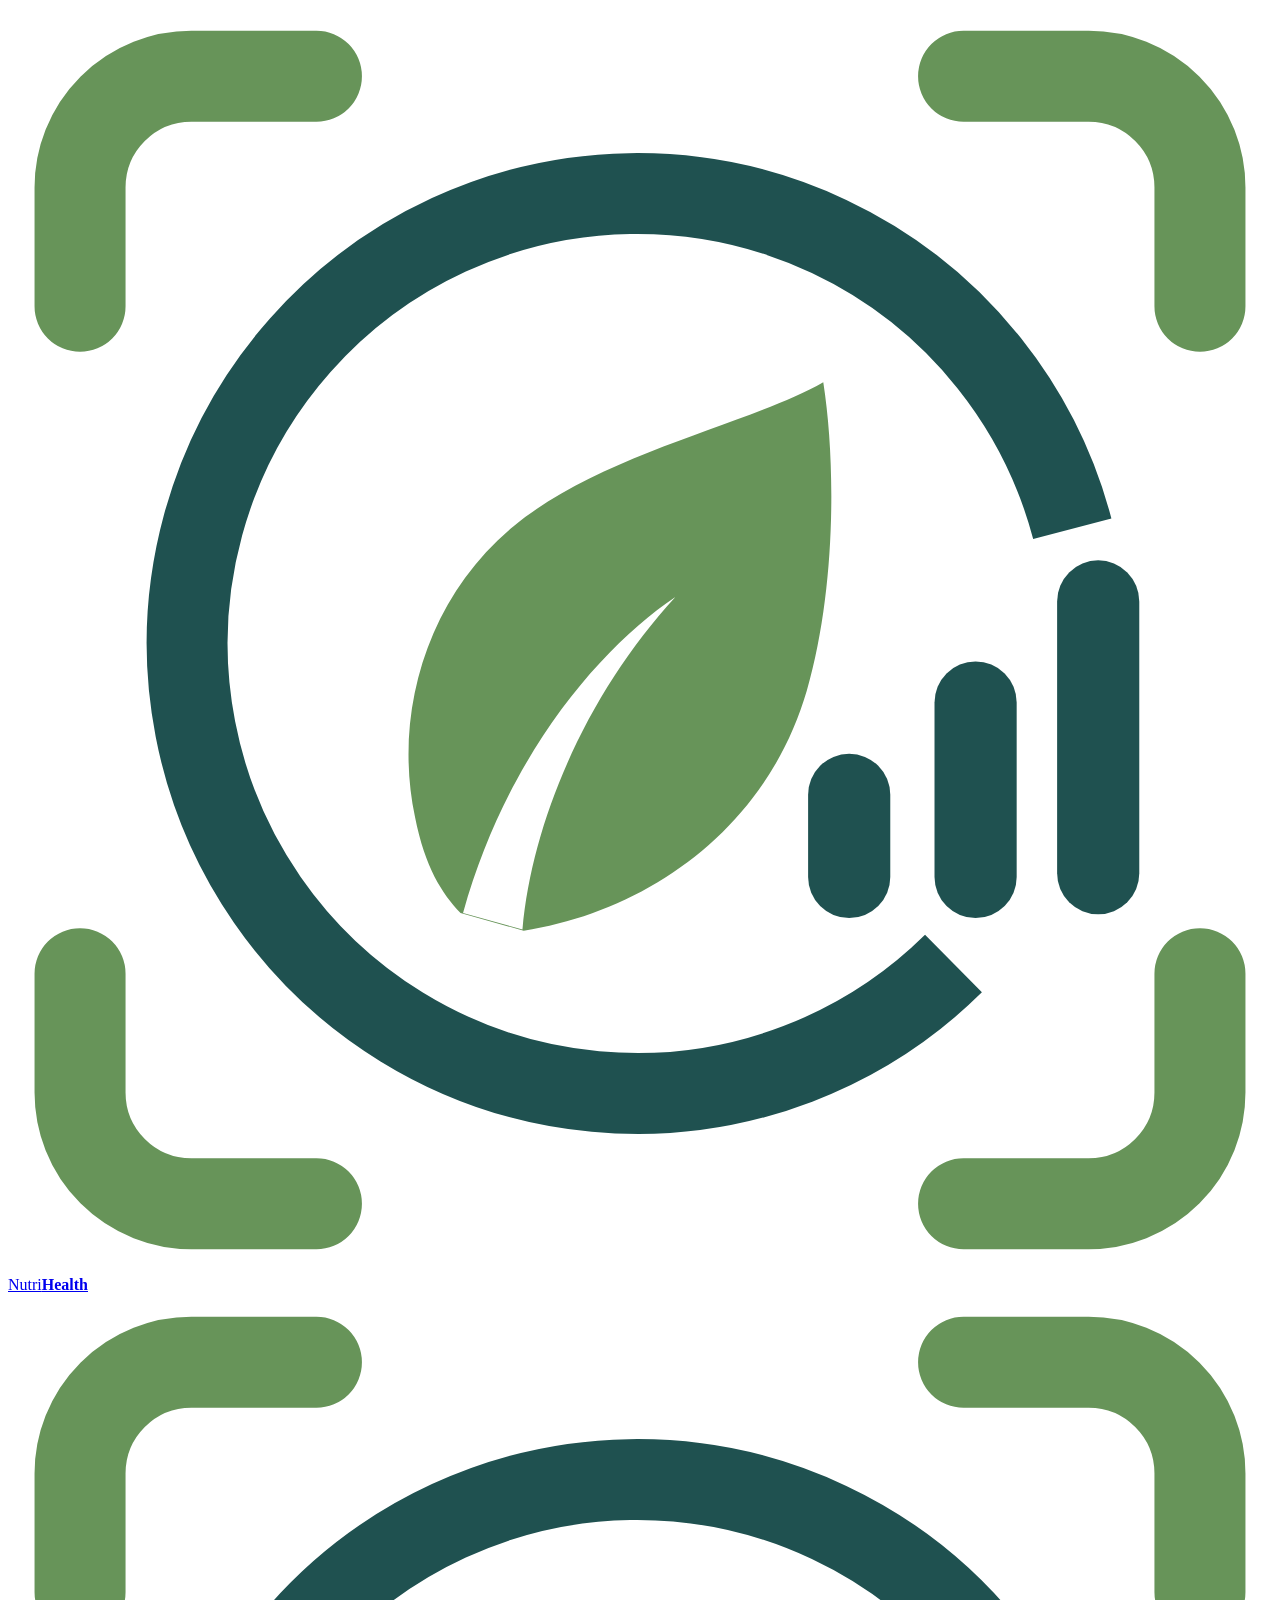
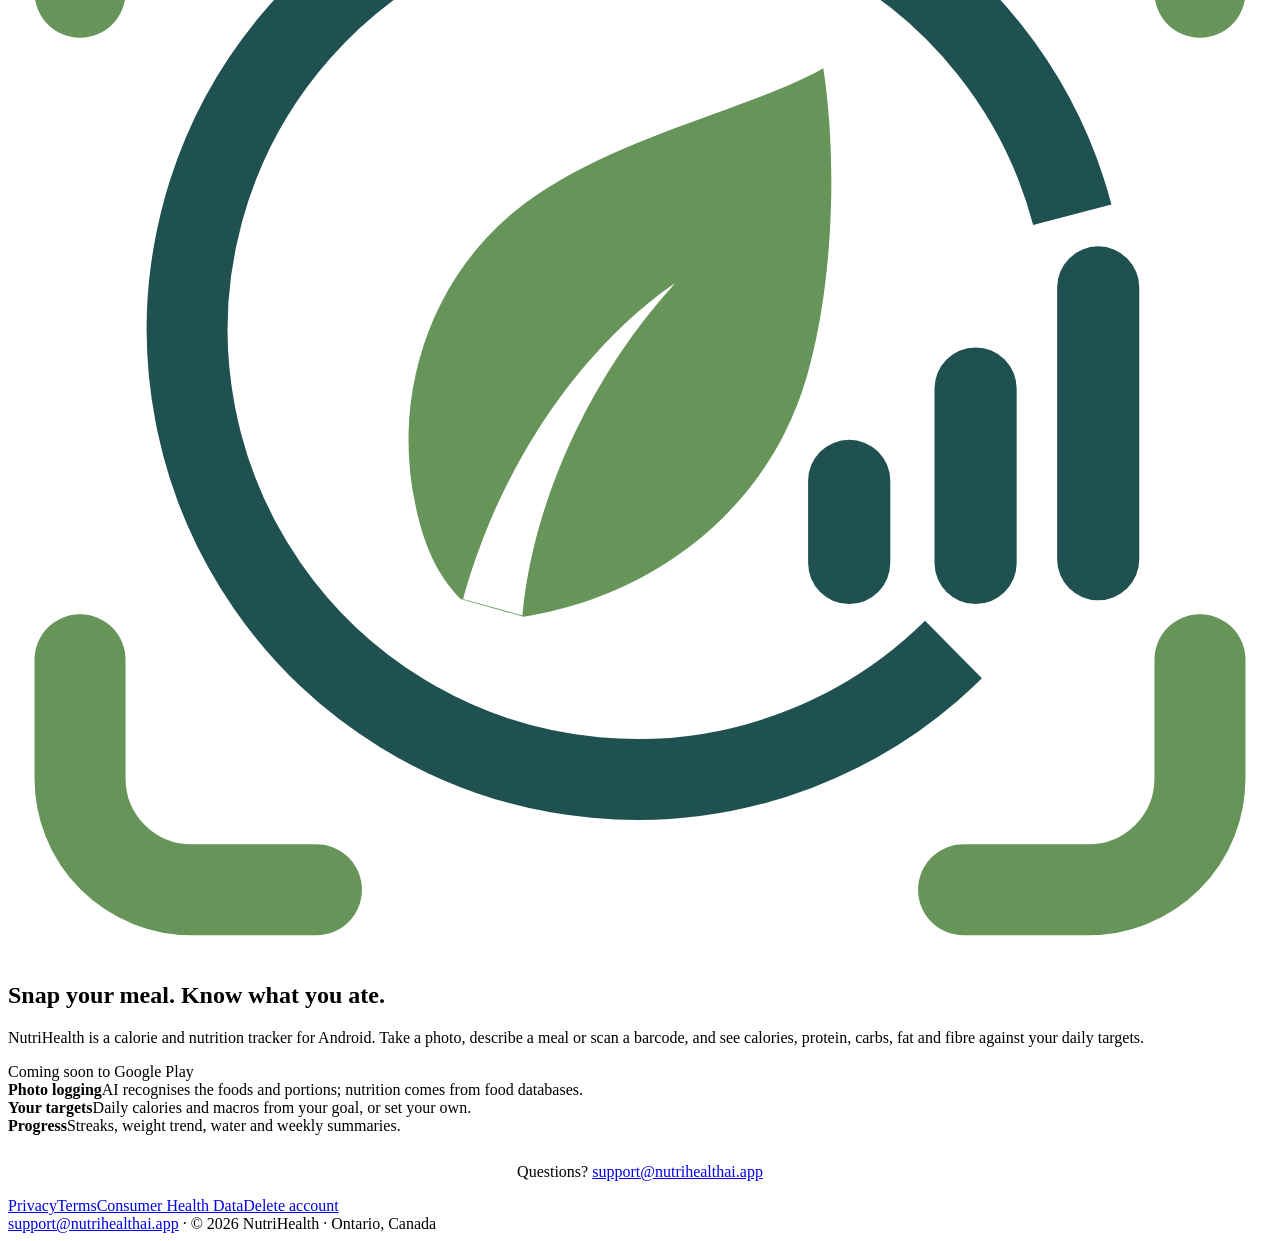
==== public/index.html @ 2a3f08cf "feat: NutriHealth website with privacy, terms, health data and account deletion pages Co-Authored-By" ====
<!doctype html>
<html lang="en">
<head>
<meta charset="utf-8">
<meta name="viewport" content="width=device-width, initial-scale=1">
<title>NutriHealth</title>
<meta name="description" content="NutriHealth: snap your meal, know what you ate. A calorie and nutrition tracker for Android.">
<link rel="icon" href="/favicon.svg" type="image/svg+xml">
<link rel="preconnect" href="https://fonts.googleapis.com">
<link rel="stylesheet" href="https://fonts.googleapis.com/css2?family=Inter:wght@400;600;700;800&display=swap">
<link rel="stylesheet" href="/styles.css">
</head>
<body>
<header class="site"><div class="wrap">
<a class="brand" href="/"><svg viewBox="0 0 1000 1000" aria-hidden="true"><g fill="none" stroke="#679459" stroke-width="72" stroke-linecap="round"><path d="M57,236 V142 A88,88 0 0 1 145,54 H244"/><path d="M943,236 V142 A88,88 0 0 0 855,54 H756"/><path d="M57,764 V858 A88,88 0 0 0 145,946 H244"/><path d="M943,764 V858 A88,88 0 0 1 855,946 H756"/></g><path d="M748,756 A356,356 0 1 1 842,412" fill="none" stroke="#1F5150" stroke-width="64"/><g fill="#1F5150"><rect x="633" y="590" width="65" height="130" rx="32.5"/><rect x="733" y="517" width="65" height="203" rx="32.5"/><rect x="830" y="437" width="65" height="280" rx="32.5"/></g><path fill="#679459" fill-rule="evenodd" d="M645,296 C585,330 470,352 400,410 C330,468 305,560 322,640 C330,680 343,700 358,716 L408,730 C505,715 600,650 632,540 C655,460 655,360 645,296 Z M528,466 C470,505 395,590 360,716 L407,729 C415,640 460,540 528,466 Z"/></svg><span>Nutri<b>Health</b></span></a>
</div></header>
<main><div class="wrap">

<section class="hero">
<svg viewBox="0 0 1000 1000" aria-hidden="true"><g fill="none" stroke="#679459" stroke-width="72" stroke-linecap="round"><path d="M57,236 V142 A88,88 0 0 1 145,54 H244"/><path d="M943,236 V142 A88,88 0 0 0 855,54 H756"/><path d="M57,764 V858 A88,88 0 0 0 145,946 H244"/><path d="M943,764 V858 A88,88 0 0 1 855,946 H756"/></g><path d="M748,756 A356,356 0 1 1 842,412" fill="none" stroke="#1F5150" stroke-width="64"/><g fill="#1F5150"><rect x="633" y="590" width="65" height="130" rx="32.5"/><rect x="733" y="517" width="65" height="203" rx="32.5"/><rect x="830" y="437" width="65" height="280" rx="32.5"/></g><path fill="#679459" fill-rule="evenodd" d="M645,296 C585,330 470,352 400,410 C330,468 305,560 322,640 C330,680 343,700 358,716 L408,730 C505,715 600,650 632,540 C655,460 655,360 645,296 Z M528,466 C470,505 395,590 360,716 L407,729 C415,640 460,540 528,466 Z"/></svg>
<h1>Snap your meal. Know what you ate.</h1>
<p class="lead">NutriHealth is a calorie and nutrition tracker for Android. Take a photo, describe a meal or scan a barcode, and see calories, protein, carbs, fat and fibre against your daily targets.</p>
<span class="badge soon">Coming soon to Google Play</span>
</section>
<div class="features">
<div><b>Photo logging</b><span>AI recognises the foods and portions; nutrition comes from food databases.</span></div>
<div><b>Your targets</b><span>Daily calories and macros from your goal, or set your own.</span></div>
<div><b>Progress</b><span>Streaks, weight trend, water and weekly summaries.</span></div>
</div>
<p class="meta" style="text-align:center;margin-top:28px;">Questions? <a href="mailto:support@nutrihealthai.app">support@nutrihealthai.app</a></p>

</div></main>
<footer class="site"><div class="wrap">
<nav class="legal" aria-label="Legal"><a href="/privacy/">Privacy</a><a href="/terms/">Terms</a><a href="/health-data/">Consumer Health Data</a><a href="/delete-account/">Delete account</a></nav>
<span><a href="mailto:support@nutrihealthai.app">support@nutrihealthai.app</a> &middot; &copy; 2026 NutriHealth &middot; Ontario, Canada</span>
</div></footer>
</body>
</html>
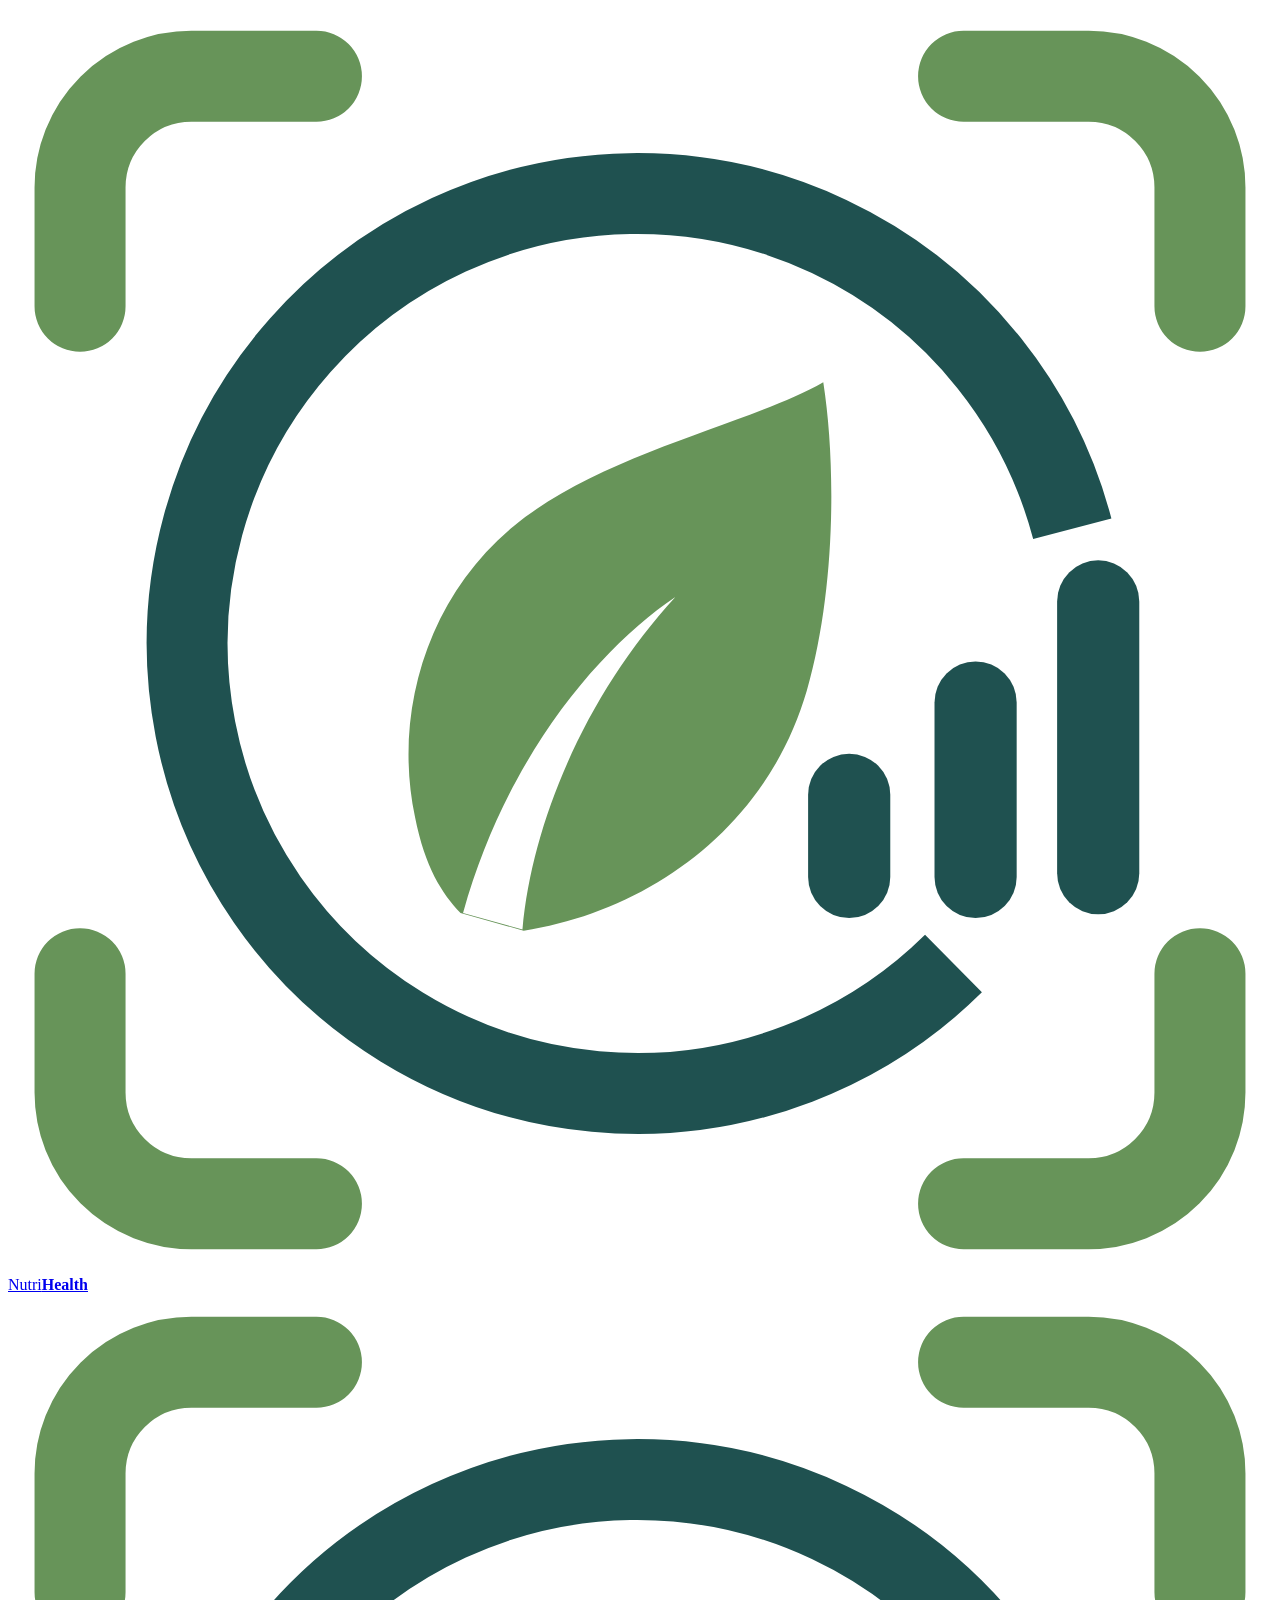
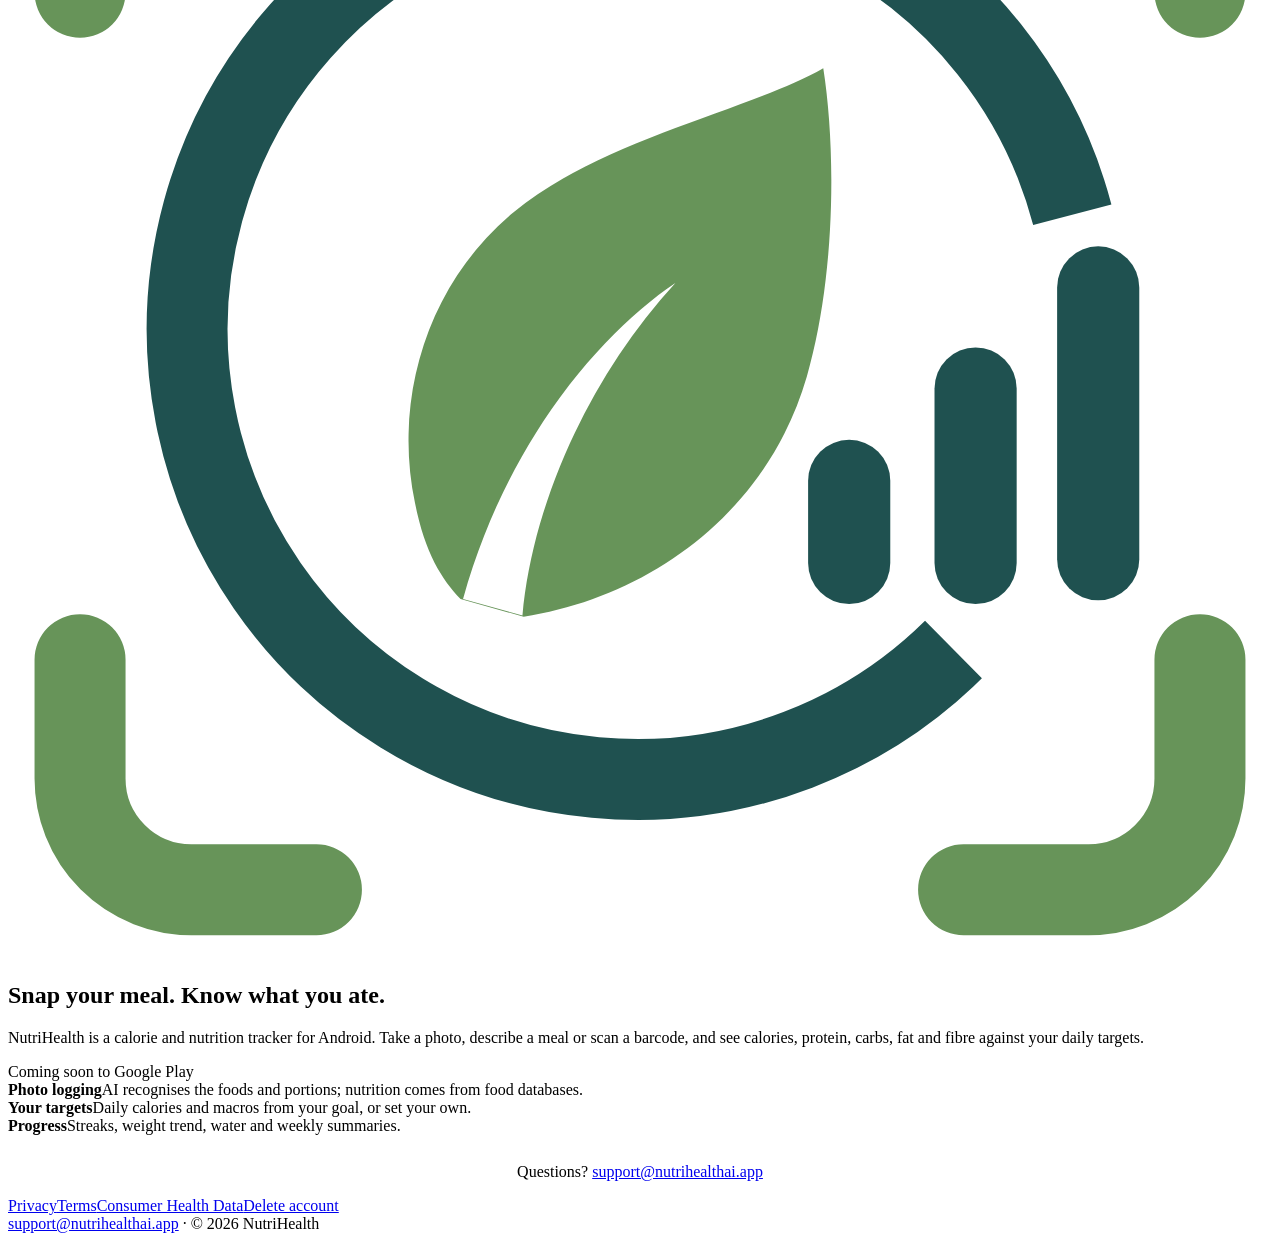
==== commit bc5676a1: "chore: drop the location from the footer Co-Authored-By: Claude Opus 5.5 <noreply@anthropic.com>" ====
--- a/public/index.html
+++ b/public/index.html
@@ -5,6 +5,7 @@
 <meta name="viewport" content="width=device-width, initial-scale=1">
 <title>NutriHealth</title>
 <meta name="description" content="NutriHealth: snap your meal, know what you ate. A calorie and nutrition tracker for Android.">
+<meta name="robots" content="noindex">
 <link rel="icon" href="/favicon.svg" type="image/svg+xml">
 <link rel="preconnect" href="https://fonts.googleapis.com">
 <link rel="stylesheet" href="https://fonts.googleapis.com/css2?family=Inter:wght@400;600;700;800&display=swap">
@@ -32,7 +33,7 @@
 </div></main>
 <footer class="site"><div class="wrap">
 <nav class="legal" aria-label="Legal"><a href="/privacy/">Privacy</a><a href="/terms/">Terms</a><a href="/health-data/">Consumer Health Data</a><a href="/delete-account/">Delete account</a></nav>
-<span><a href="mailto:support@nutrihealthai.app">support@nutrihealthai.app</a> &middot; &copy; 2026 NutriHealth &middot; Ontario, Canada</span>
+<span><a href="mailto:support@nutrihealthai.app">support@nutrihealthai.app</a> &middot; &copy; 2026 NutriHealth</span>
 </div></footer>
 </body>
 </html>
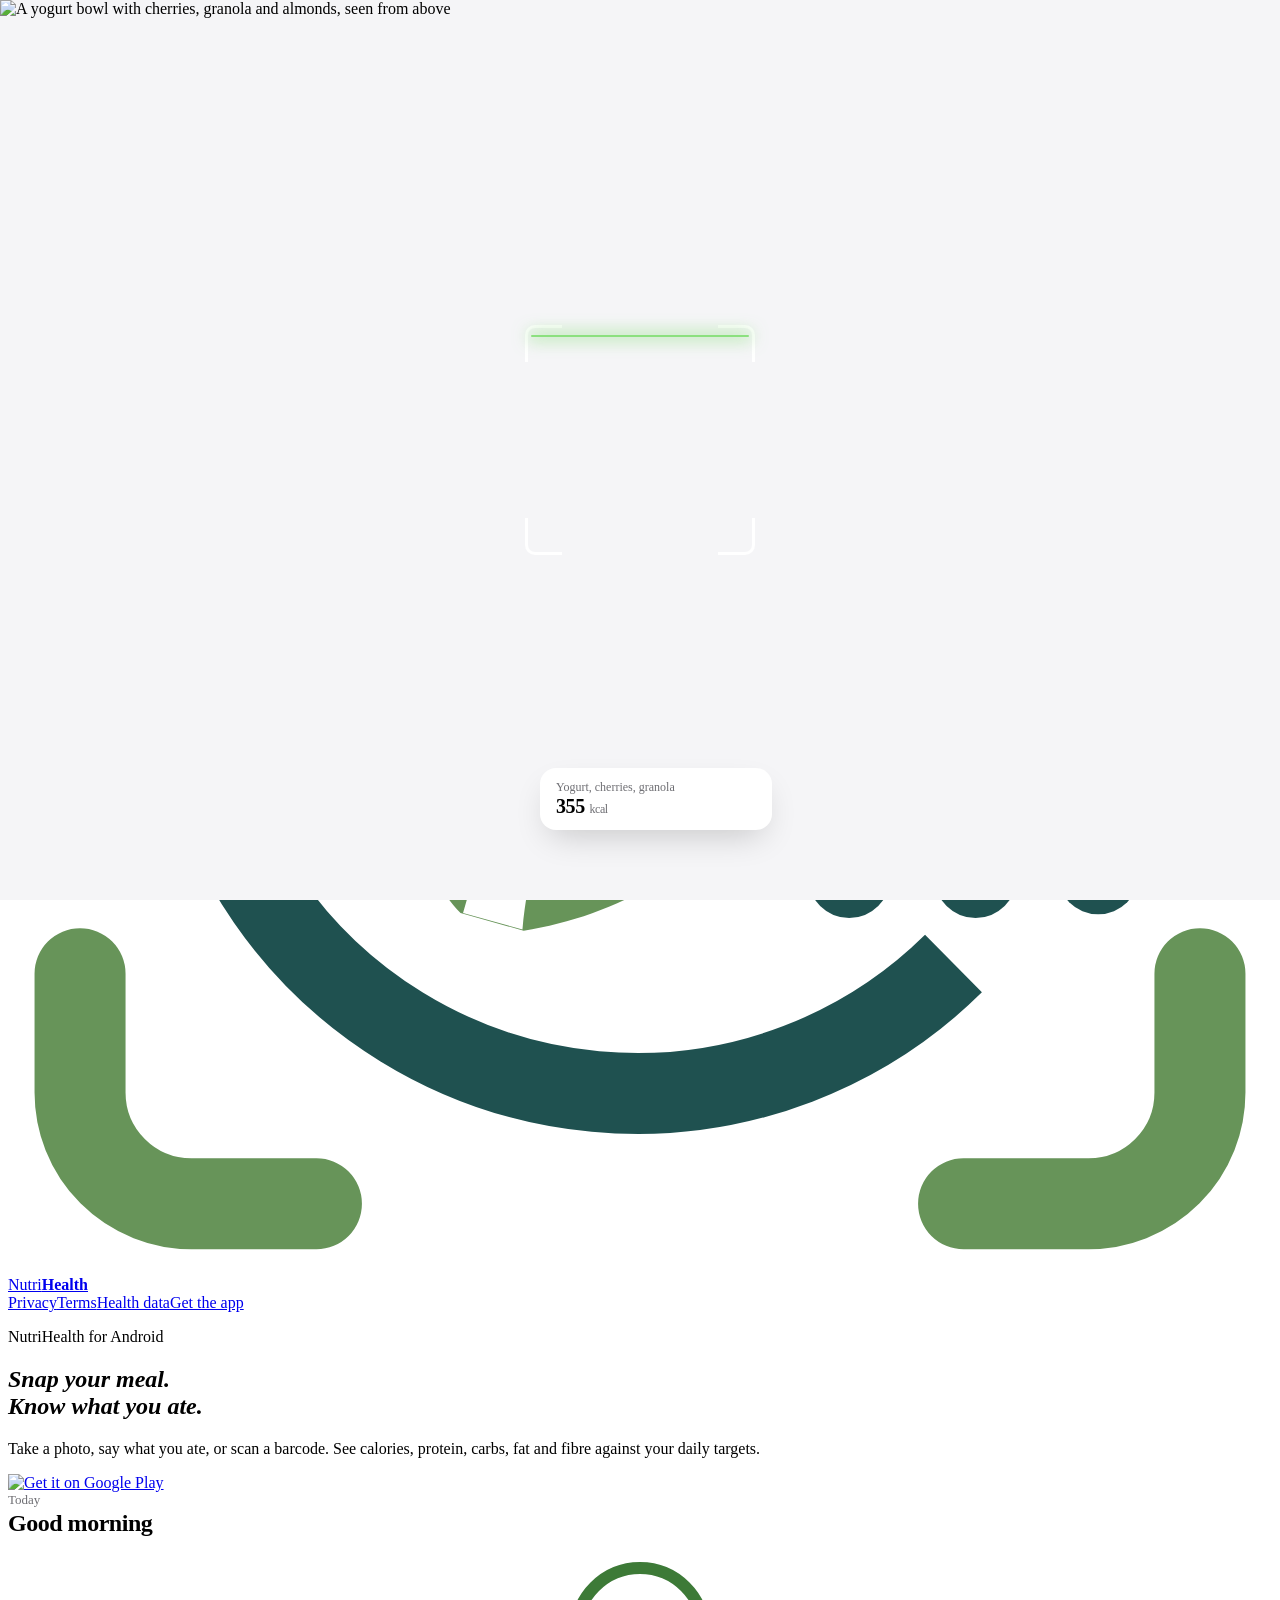
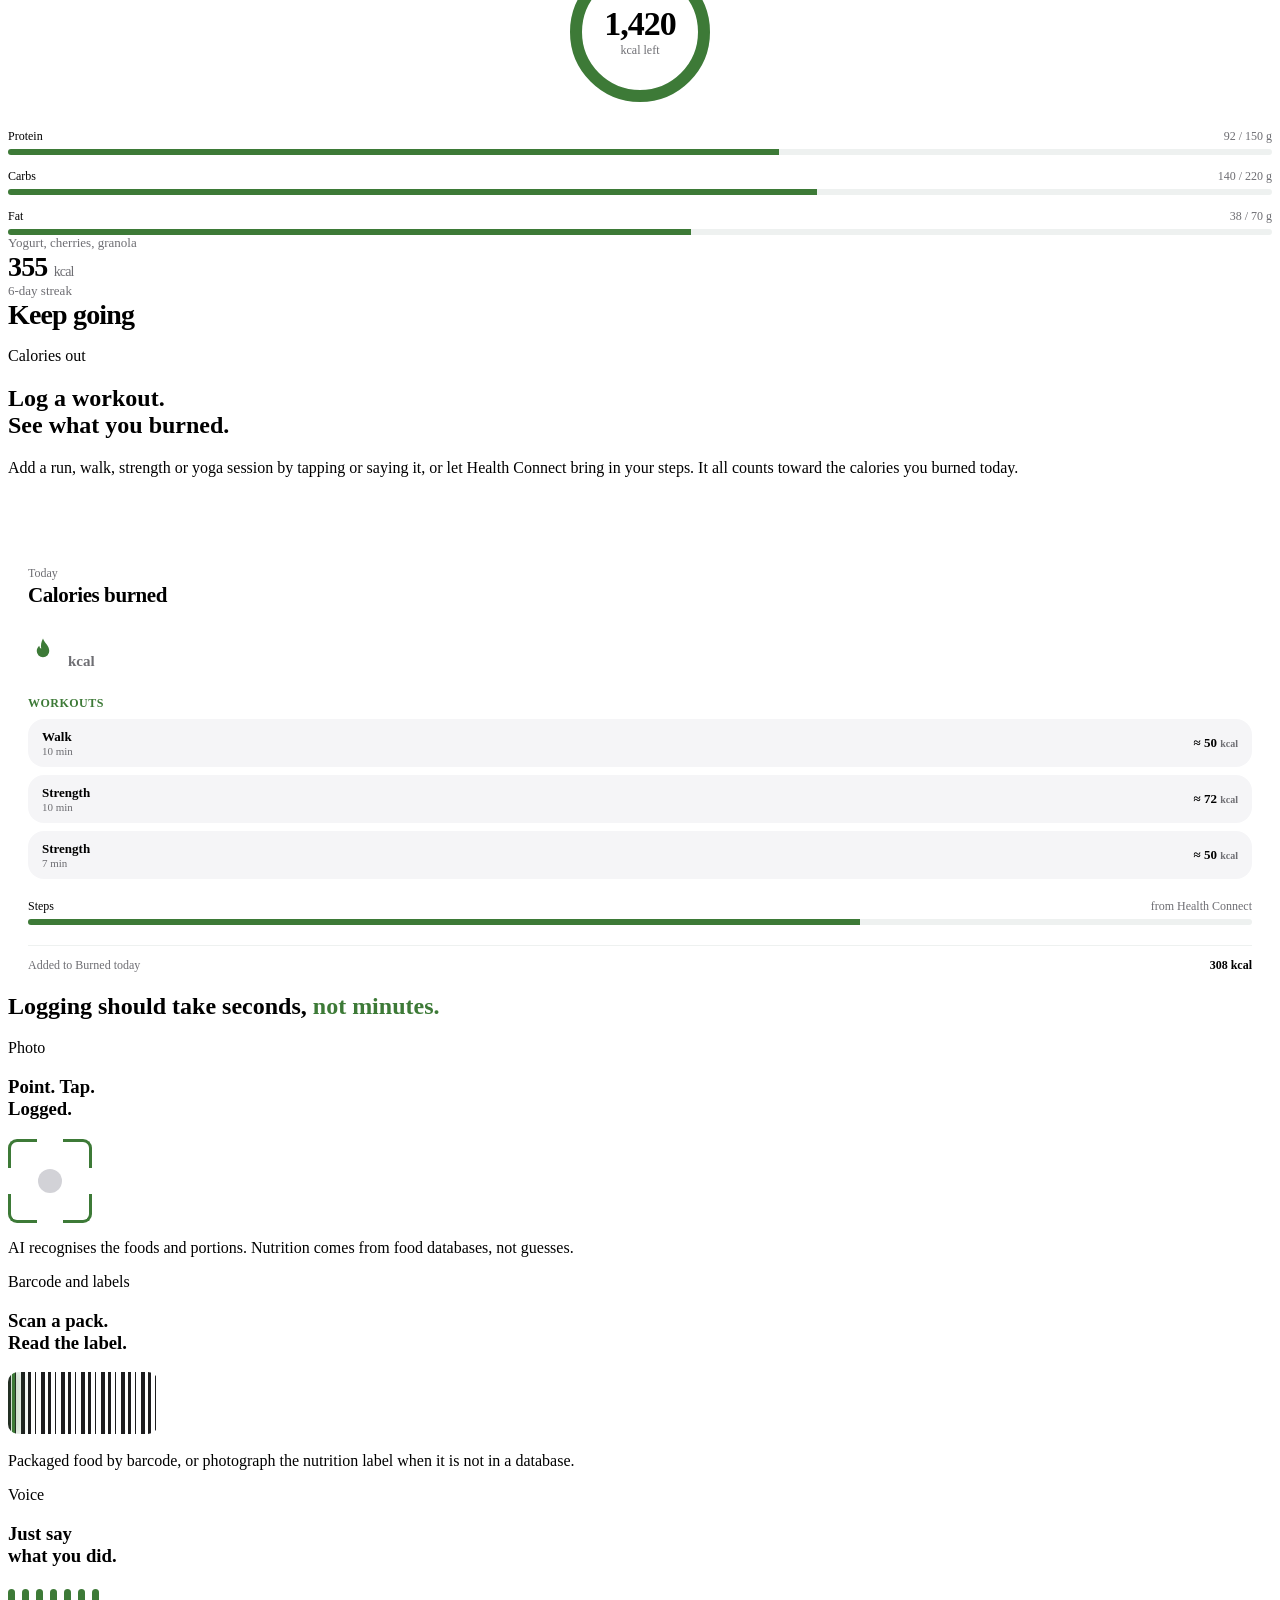
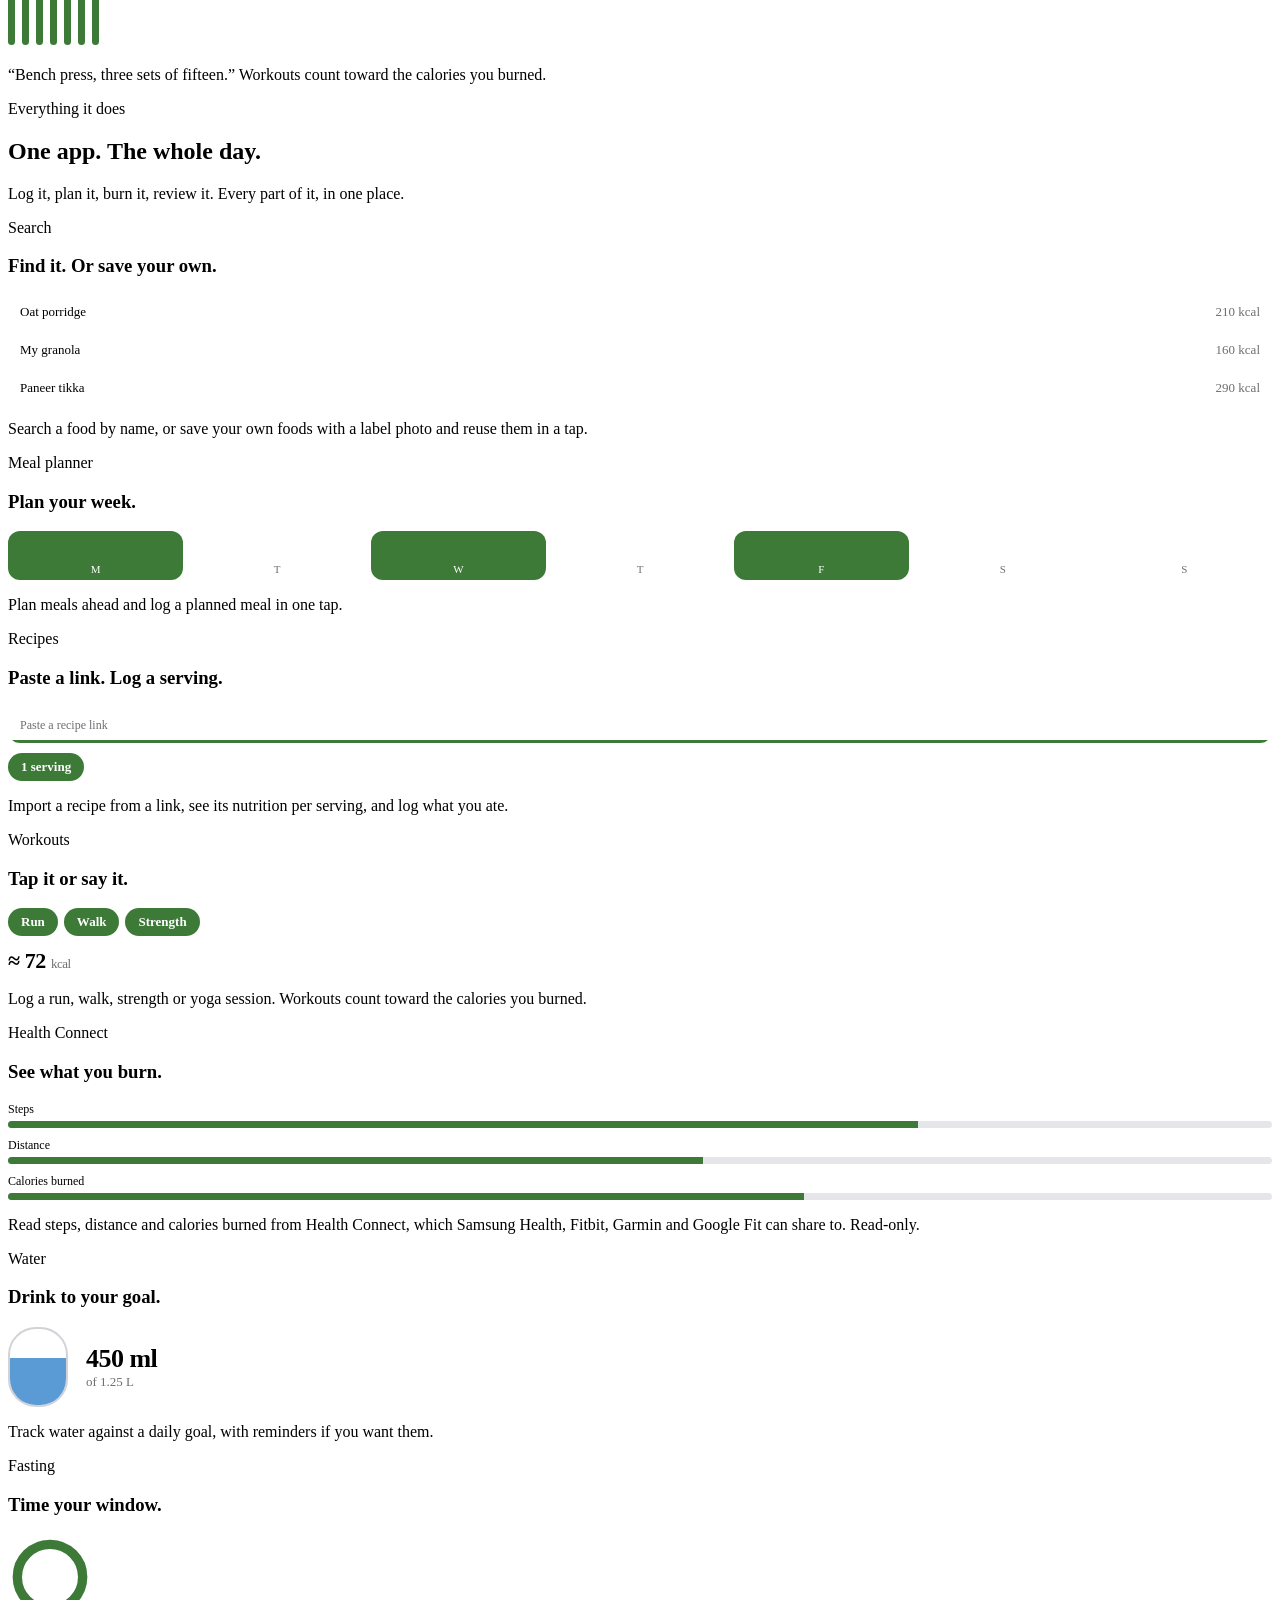
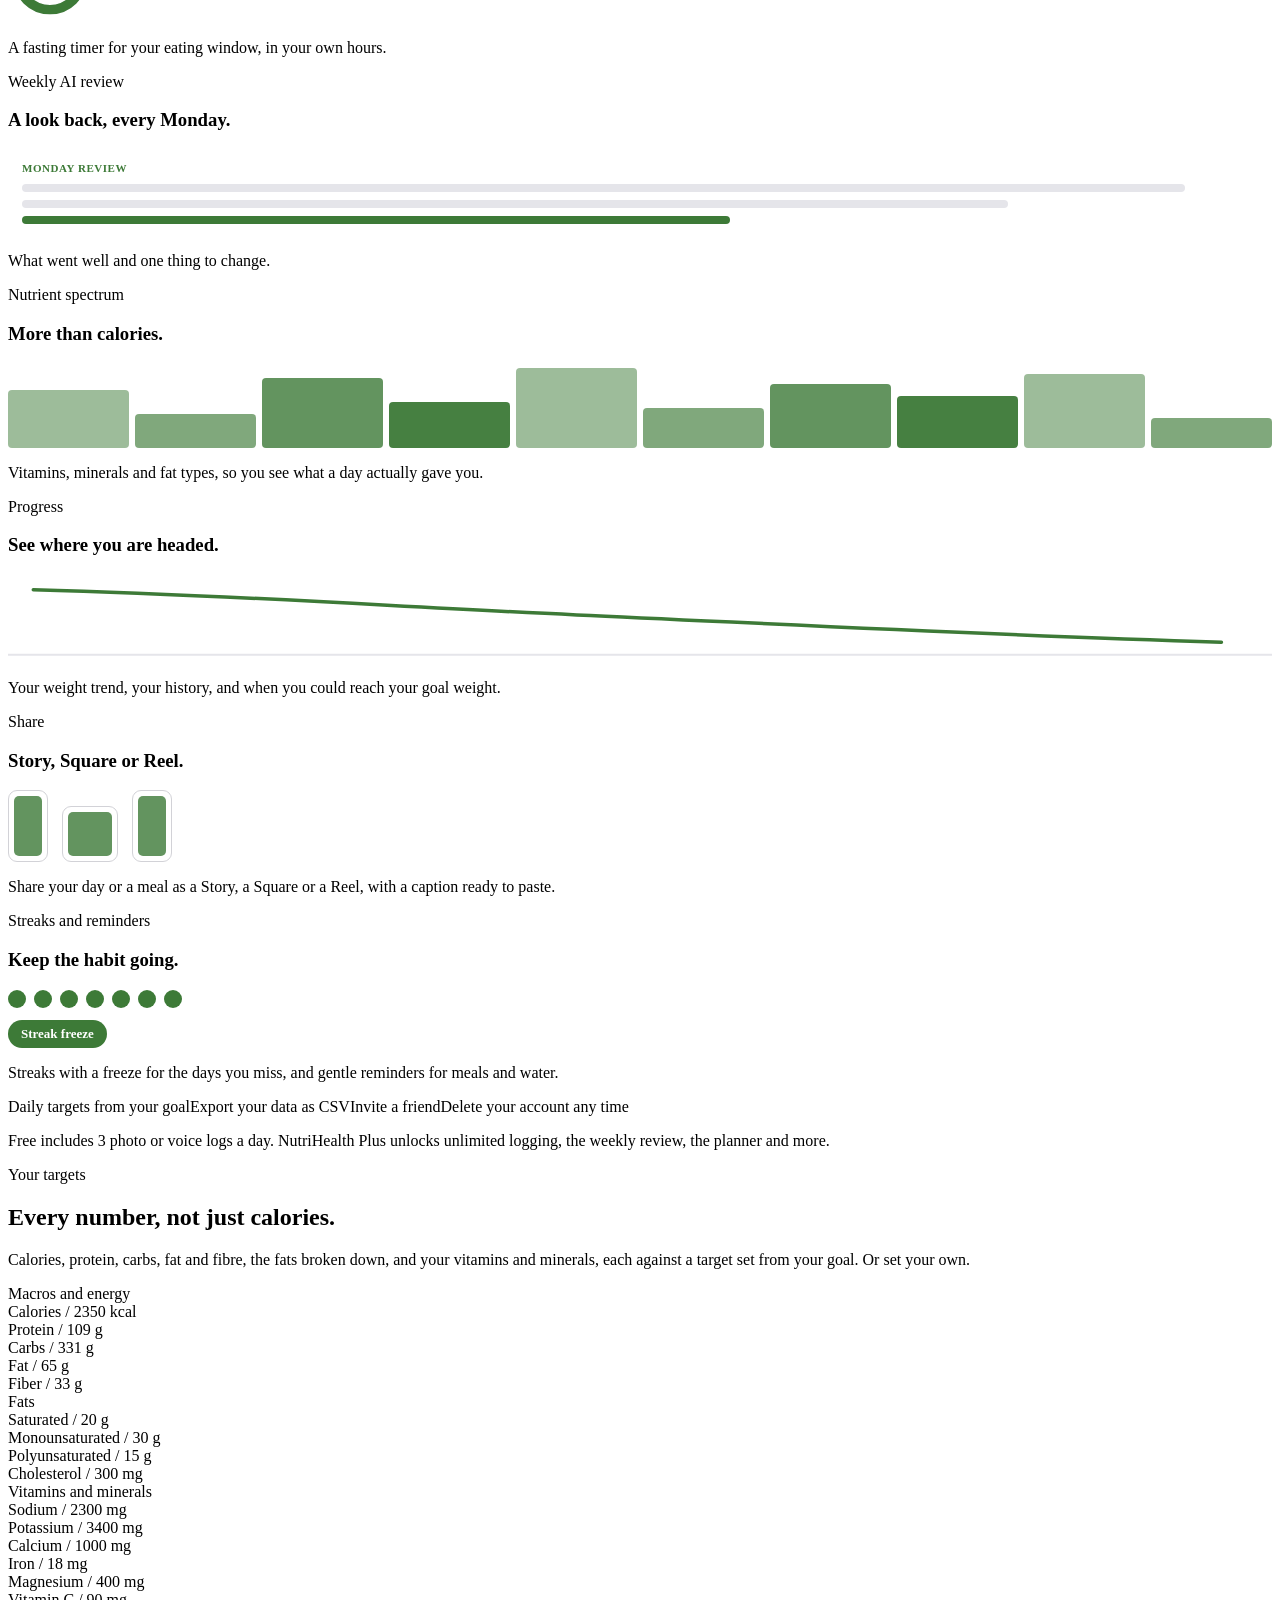
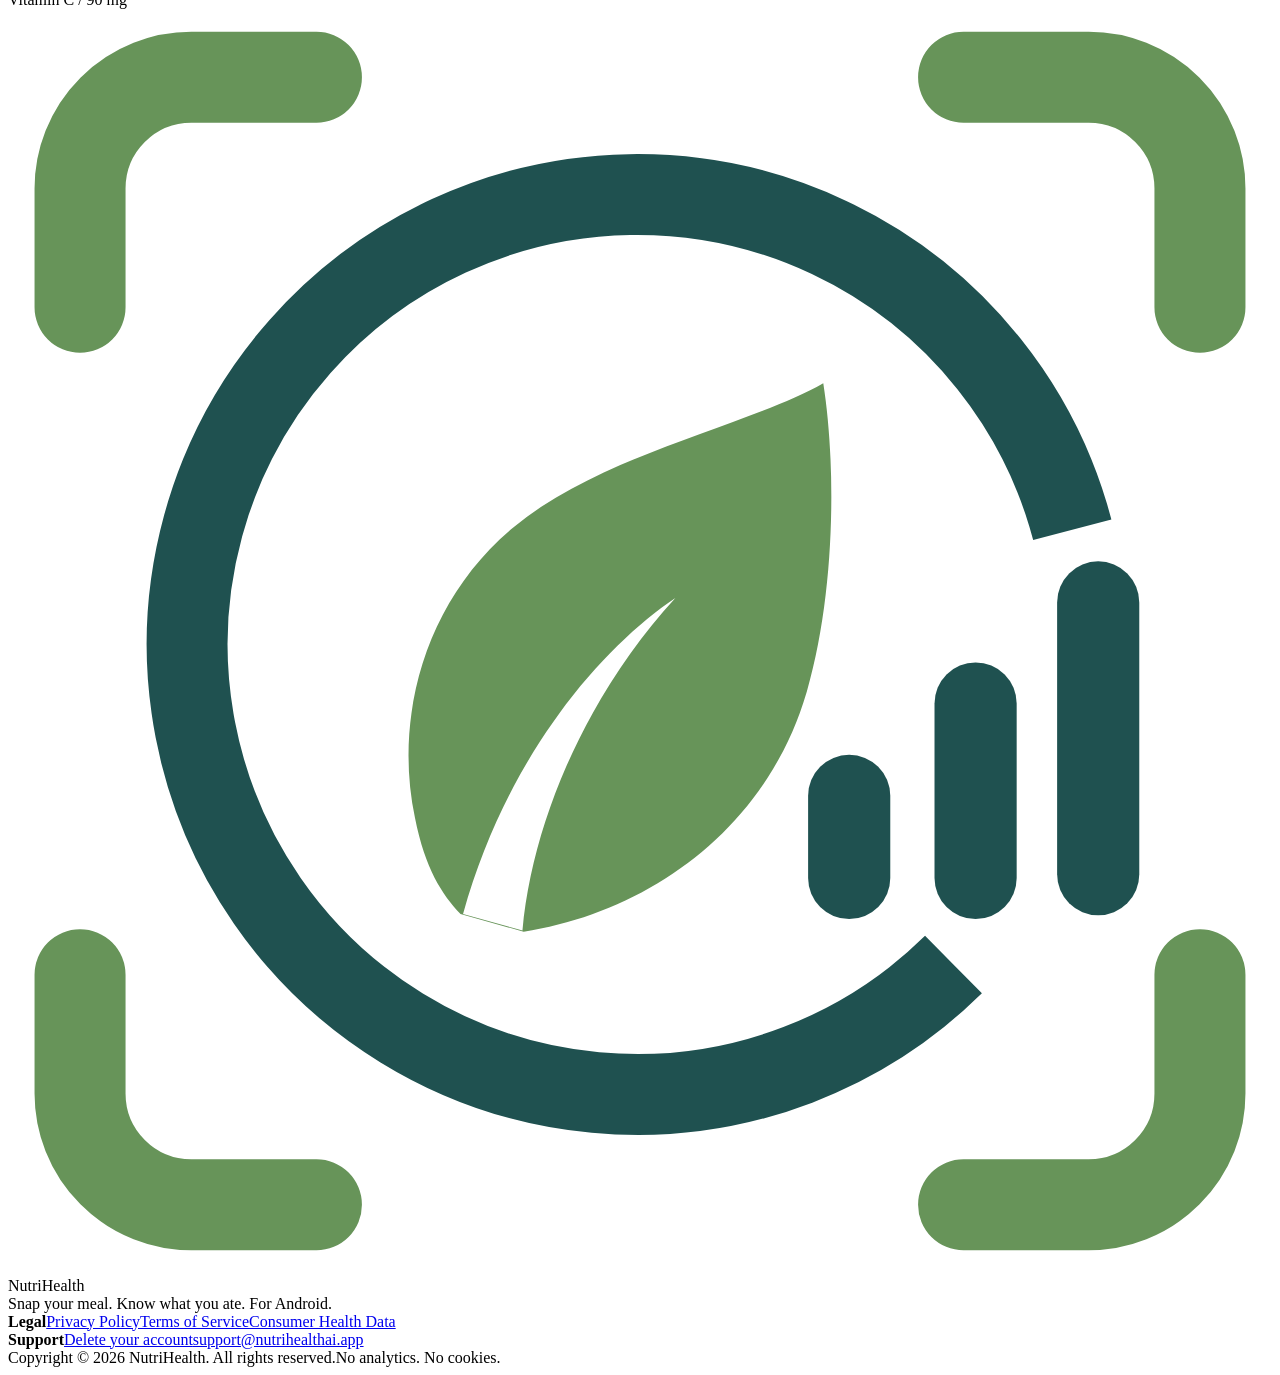
==== commit 4d775843: "feat(home): redesigned home page, header, footer and policy contents list Home page built from the a" ====
--- a/public/index.html
+++ b/public/index.html
@@ -8,32 +8,120 @@
 <meta name="robots" content="noindex">
 <link rel="icon" href="/favicon.svg" type="image/svg+xml">
 <link rel="preconnect" href="https://fonts.googleapis.com">
-<link rel="stylesheet" href="https://fonts.googleapis.com/css2?family=Inter:wght@400;600;700;800&display=swap">
+<link rel="stylesheet" href="https://fonts.googleapis.com/css2?family=Inter:wght@400;500;600;700;800&display=swap">
 <link rel="stylesheet" href="/styles.css">
+<script>document.documentElement.classList.add("js")</script>
 </head>
 <body>
-<header class="site"><div class="wrap">
+<header class="site"><div class="bar">
 <a class="brand" href="/"><svg viewBox="0 0 1000 1000" aria-hidden="true"><g fill="none" stroke="#679459" stroke-width="72" stroke-linecap="round"><path d="M57,236 V142 A88,88 0 0 1 145,54 H244"/><path d="M943,236 V142 A88,88 0 0 0 855,54 H756"/><path d="M57,764 V858 A88,88 0 0 0 145,946 H244"/><path d="M943,764 V858 A88,88 0 0 1 855,946 H756"/></g><path d="M748,756 A356,356 0 1 1 842,412" fill="none" stroke="#1F5150" stroke-width="64"/><g fill="#1F5150"><rect x="633" y="590" width="65" height="130" rx="32.5"/><rect x="733" y="517" width="65" height="203" rx="32.5"/><rect x="830" y="437" width="65" height="280" rx="32.5"/></g><path fill="#679459" fill-rule="evenodd" d="M645,296 C585,330 470,352 400,410 C330,468 305,560 322,640 C330,680 343,700 358,716 L408,730 C505,715 600,650 632,540 C655,460 655,360 645,296 Z M528,466 C470,505 395,590 360,716 L407,729 C415,640 460,540 528,466 Z"/></svg><span>Nutri<b>Health</b></span></a>
+<nav class="nav" aria-label="Main"><a href="/privacy/">Privacy</a><a href="/terms/">Terms</a><a href="/health-data/">Health data</a><a class="get" href="https://play.google.com/store/apps/details?id=com.nutrihealth.app">Get the app</a></nav>
 </div></header>
-<main><div class="wrap">
+<main style="padding:0">
+<!-- Home page. Generated from the approved website canvas; edit freely. <svg viewBox="0 0 1000 1000" aria-hidden="true"><g fill="none" stroke="#679459" stroke-width="72" stroke-linecap="round"><path d="M57,236 V142 A88,88 0 0 1 145,54 H244"/><path d="M943,236 V142 A88,88 0 0 0 855,54 H756"/><path d="M57,764 V858 A88,88 0 0 0 145,946 H244"/><path d="M943,764 V858 A88,88 0 0 1 855,946 H756"/></g><path d="M748,756 A356,356 0 1 1 842,412" fill="none" stroke="#1F5150" stroke-width="64"/><g fill="#1F5150"><rect x="633" y="590" width="65" height="130" rx="32.5"/><rect x="733" y="517" width="65" height="203" rx="32.5"/><rect x="830" y="437" width="65" height="280" rx="32.5"/></g><path fill="#679459" fill-rule="evenodd" d="M645,296 C585,330 470,352 400,410 C330,468 305,560 322,640 C330,680 343,700 358,716 L408,730 C505,715 600,650 632,540 C655,460 655,360 645,296 Z M528,466 C470,505 395,590 360,716 L407,729 C415,640 460,540 528,466 Z"/></svg> and https://play.google.com/store/apps/details?id=com.nutrihealth.app are filled in by build.py. -->
+<section class="h-hero">
+<p class="h-eyebrow rise d1">NutriHealth for Android</p>
+<h1><span class="w"><i style="animation-delay:0.25s">Snap</i></span> <span class="w"><i style="animation-delay:0.33s">your</i></span> <span class="w"><i style="animation-delay:0.41s">meal.</i></span><br><span class="w"><i style="animation-delay:0.55s">Know</i></span> <span class="w"><i style="animation-delay:0.63s">what</i></span> <span class="w"><i style="animation-delay:0.71s">you</i></span> <span class="w"><i style="animation-delay:0.79s">ate.</i></span></h1>
+<p class="h-lead rise d3">Take a photo, say what you ate, or scan a barcode. See calories, protein, carbs, fat and fibre against your daily targets.</p>
+<div class="rise d4"><a class="play" href="https://play.google.com/store/apps/details?id=com.nutrihealth.app"><img src="/img/google-play-badge.png" alt="Get it on Google Play" width="564" height="168"></a></div>
 
-<section class="hero">
-<svg viewBox="0 0 1000 1000" aria-hidden="true"><g fill="none" stroke="#679459" stroke-width="72" stroke-linecap="round"><path d="M57,236 V142 A88,88 0 0 1 145,54 H244"/><path d="M943,236 V142 A88,88 0 0 0 855,54 H756"/><path d="M57,764 V858 A88,88 0 0 0 145,946 H244"/><path d="M943,764 V858 A88,88 0 0 1 855,946 H756"/></g><path d="M748,756 A356,356 0 1 1 842,412" fill="none" stroke="#1F5150" stroke-width="64"/><g fill="#1F5150"><rect x="633" y="590" width="65" height="130" rx="32.5"/><rect x="733" y="517" width="65" height="203" rx="32.5"/><rect x="830" y="437" width="65" height="280" rx="32.5"/></g><path fill="#679459" fill-rule="evenodd" d="M645,296 C585,330 470,352 400,410 C330,468 305,560 322,640 C330,680 343,700 358,716 L408,730 C505,715 600,650 632,540 C655,460 655,360 645,296 Z M528,466 C470,505 395,590 360,716 L407,729 C415,640 460,540 528,466 Z"/></svg>
-<h1>Snap your meal. Know what you ate.</h1>
-<p class="lead">NutriHealth is a calorie and nutrition tracker for Android. Take a photo, describe a meal or scan a barcode, and see calories, protein, carbs, fat and fibre against your daily targets.</p>
-<span class="badge soon">Coming soon to Google Play</span>
+<div class="h-phone">
+<div class="shell"><div class="screen">
+<div class="notch"></div>
+<div class="cam" style="position:absolute;inset:0;z-index:3;background:#f5f5f7;overflow:hidden;display:flex;align-items:center;justify-content:center"><img src="/img/yogurt-bowl.jpg" alt="A yogurt bowl with cherries, granola and almonds, seen from above" width="650" height="650" style="position:absolute;inset:0;width:100%;height:100%;object-fit:cover">
+<div style="position:relative;width:230px;height:230px;margin-top:-20px">
+<div style="position:absolute;left:0;top:0;width:34px;height:34px;border-left:3px solid #fff;border-top:3px solid #fff;border-radius:10px 0 0 0"></div><div style="position:absolute;right:0;top:0;width:34px;height:34px;border-right:3px solid #fff;border-top:3px solid #fff;border-radius:0 10px 0 0"></div><div style="position:absolute;left:0;bottom:0;width:34px;height:34px;border-left:3px solid #fff;border-bottom:3px solid #fff;border-radius:0 0 0 10px"></div><div style="position:absolute;right:0;bottom:0;width:34px;height:34px;border-right:3px solid #fff;border-bottom:3px solid #fff;border-radius:0 0 10px 0"></div>
+<div class="scan" style="position:absolute;left:6px;right:6px;top:10px;height:2px;border-radius:1px;background:#8be07f;box-shadow:0 0 16px 3px rgba(139,224,127,.7)"></div>
+</div>
+<div class="found" style="position:absolute;left:50%;margin-left:-100px;bottom:70px;width:200px;background:#fff;border-radius:16px;padding:12px 16px;box-shadow:0 14px 34px -10px rgba(0,0,0,.2);text-align:left"><div style="font-size:12px;color:#6e6e73">Yogurt, cherries, granola</div><div style="font-size:20px;font-weight:700;letter-spacing:-.02em">355 <span style="font-size:12px;font-weight:500;color:#6e6e73">kcal</span></div></div>
+</div>
+<div style="font-size:13px;color:#6e6e73">Today</div>
+<div style="font-size:24px;font-weight:700;letter-spacing:-.02em;margin-top:2px">Good morning</div>
+<div style="margin-top:20px;display:flex;justify-content:center;position:relative;height:150px">
+<svg viewBox="0 0 150 150" width="150" height="150" aria-hidden="true"><circle cx="75" cy="75" r="64" fill="none" stroke="#eef1f0" stroke-width="12"/><circle class="ringp" cx="75" cy="75" r="64" fill="none" stroke="#3d7a37" stroke-width="12" stroke-linecap="round" transform="rotate(-90 75 75)"/></svg>
+<div style="position:absolute;inset:0;display:flex;flex-direction:column;align-items:center;justify-content:center"><div style="font-size:34px;font-weight:700;letter-spacing:-.03em">1,420</div><div style="font-size:12px;color:#6e6e73">kcal left</div></div>
+</div>
+<div style="margin-top:22px;display:flex;flex-direction:column;gap:14px">
+<div><div style="display:flex;justify-content:space-between;font-size:12px;margin-bottom:5px"><span>Protein</span><span style="color:#6e6e73">92 / 150 g</span></div><div style="height:6px;border-radius:3px;background:#eef1f0;overflow:hidden"><div class="barp" style="width:61%;height:100%;background:#3d7a37;animation-delay:.9s"></div></div></div>
+<div><div style="display:flex;justify-content:space-between;font-size:12px;margin-bottom:5px"><span>Carbs</span><span style="color:#6e6e73">140 / 220 g</span></div><div style="height:6px;border-radius:3px;background:#eef1f0;overflow:hidden"><div class="barp" style="width:64%;height:100%;background:#3d7a37;animation-delay:1s"></div></div></div>
+<div><div style="display:flex;justify-content:space-between;font-size:12px;margin-bottom:5px"><span>Fat</span><span style="color:#6e6e73">38 / 70 g</span></div><div style="height:6px;border-radius:3px;background:#eef1f0;overflow:hidden"><div class="barp" style="width:54%;height:100%;background:#3d7a37;animation-delay:1.1s"></div></div></div>
+</div>
+</div></div>
+<div class="hfloat float1" style="left:-190px;top:140px"><div style="font-size:13px;color:#6e6e73">Yogurt, cherries, granola</div><div style="font-size:28px;font-weight:700;letter-spacing:-.03em">355 <span style="font-size:14px;font-weight:500;color:#6e6e73">kcal</span></div></div>
+<div class="hfloat float2" style="right:-200px;top:330px"><div style="font-size:13px;color:#6e6e73">6-day streak</div><div style="font-size:28px;font-weight:700;letter-spacing:-.03em">Keep going</div></div>
+</div>
 </section>
-<div class="features">
-<div><b>Photo logging</b><span>AI recognises the foods and portions; nutrition comes from food databases.</span></div>
-<div><b>Your targets</b><span>Daily calories and macros from your goal, or set your own.</span></div>
-<div><b>Progress</b><span>Streaks, weight trend, water and weekly summaries.</span></div>
+
+<section class="h-band h-burn rv">
+<div>
+<p class="k">Calories out</p>
+<h2>Log a workout.<br>See what you burned.</h2>
+<p class="sub">Add a run, walk, strength or yoga session by tapping or saying it, or let Health Connect bring in your steps. It all counts toward the calories you burned today.</p>
 </div>
-<p class="meta" style="text-align:center;margin-top:28px;">Questions? <a href="mailto:support@nutrihealthai.app">support@nutrihealthai.app</a></p>
+<div class="h-phone2"><div class="shell"><div class="screen" style="padding:50px 20px 0;text-align:left">
+<div class="notch" style="width:80px;height:23px;margin-left:-40px;top:11px"></div>
+<div style="font-size:12px;color:#6e6e73">Today</div>
+<div style="font-size:21px;font-weight:700;letter-spacing:-.02em;margin-top:2px">Calories burned</div>
+<div style="display:flex;align-items:center;gap:10px;margin-top:20px"><svg class="fl" viewBox="0 0 24 24" width="30" height="30" aria-hidden="true"><path d="M12 2c1 3.5 5 5.5 5 10a5 5 0 0 1-10 0c0-2 1-3.2 2-4.2.2 1.2.8 2 1.6 2.4C10 7.5 10.6 4.4 12 2Z" fill="#3d7a37"/></svg><div style="font-size:46px;line-height:1;font-weight:700;letter-spacing:-.04em"><span class="cn" style="--t:308"></span> <span style="font-size:15px;font-weight:600;letter-spacing:0;color:#6e6e73">kcal</span></div></div>
+<div style="font-size:12px;font-weight:600;color:#3d7a37;margin-top:22px;letter-spacing:.04em">WORKOUTS</div>
+<div style="display:flex;flex-direction:column;gap:8px;margin-top:8px"><div class="l1" style="background:#f5f5f7;border-radius:16px;padding:10px 14px;display:flex;justify-content:space-between;align-items:center"><div><div style="font-size:13px;font-weight:700">Walk</div><div style="font-size:11px;color:#6e6e73">10 min</div></div><div style="font-size:13px;font-weight:800">&asymp; 50 <span style="font-size:10px;font-weight:600;color:#6e6e73">kcal</span></div></div><div class="l2" style="background:#f5f5f7;border-radius:16px;padding:10px 14px;display:flex;justify-content:space-between;align-items:center"><div><div style="font-size:13px;font-weight:700">Strength</div><div style="font-size:11px;color:#6e6e73">10 min</div></div><div style="font-size:13px;font-weight:800">&asymp; 72 <span style="font-size:10px;font-weight:600;color:#6e6e73">kcal</span></div></div><div class="l3" style="background:#f5f5f7;border-radius:16px;padding:10px 14px;display:flex;justify-content:space-between;align-items:center"><div><div style="font-size:13px;font-weight:700">Strength</div><div style="font-size:11px;color:#6e6e73">7 min</div></div><div style="font-size:13px;font-weight:800">&asymp; 50 <span style="font-size:10px;font-weight:600;color:#6e6e73">kcal</span></div></div></div>
+<div style="margin-top:20px"><div style="display:flex;justify-content:space-between;font-size:12px;margin-bottom:5px"><span>Steps</span><span style="color:#6e6e73">from Health Connect</span></div><div style="height:6px;border-radius:3px;background:#eef1f0;overflow:hidden"><div class="gx" style="width:68%;height:100%;background:#3d7a37"></div></div></div>
+<div style="margin-top:20px;border-top:1px solid #eef1f0;padding-top:12px;display:flex;justify-content:space-between;font-size:12px"><span style="color:#6e6e73">Added to Burned today</span><b>308 kcal</b></div>
+</div></div></div>
+</section>
 
-</div></main>
-<footer class="site"><div class="wrap">
-<nav class="legal" aria-label="Legal"><a href="/privacy/">Privacy</a><a href="/terms/">Terms</a><a href="/health-data/">Consumer Health Data</a><a href="/delete-account/">Delete account</a></nav>
-<span><a href="mailto:support@nutrihealthai.app">support@nutrihealthai.app</a> &middot; &copy; 2026 NutriHealth</span>
+<section class="h-statement rv">
+<h2><span class="sw" style="animation-delay:0.1s">Logging</span> <span class="sw" style="animation-delay:0.2s">should</span> <span class="sw" style="animation-delay:0.3s">take</span> <span class="sw" style="animation-delay:0.4s">seconds,</span> <span class="sw" style="animation-delay:.5s;color:#3d7a37">not</span> <span class="sw" style="animation-delay:.6s;color:#3d7a37">minutes.</span></h2>
+</section>
+
+<section class="h-tiles3">
+<div class="ft rv" style="--d:0s"><div><div class="k">Photo</div><h3>Point. Tap.<br>Logged.</h3></div>
+<div class="brk" style="width:84px;height:84px;position:relative;margin:14px 0"><div style="position:absolute;left:0;top:0;width:26px;height:26px;border-left:3px solid #3d7a37;border-top:3px solid #3d7a37;border-radius:9px 0 0 0"></div><div style="position:absolute;right:0;top:0;width:26px;height:26px;border-right:3px solid #3d7a37;border-top:3px solid #3d7a37;border-radius:0 9px 0 0"></div><div style="position:absolute;left:0;bottom:0;width:26px;height:26px;border-left:3px solid #3d7a37;border-bottom:3px solid #3d7a37;border-radius:0 0 0 9px"></div><div style="position:absolute;right:0;bottom:0;width:26px;height:26px;border-right:3px solid #3d7a37;border-bottom:3px solid #3d7a37;border-radius:0 0 9px 0"></div><div style="position:absolute;left:30px;top:30px;width:24px;height:24px;border-radius:50%;background:#d2d2d7"></div></div>
+<p>AI recognises the foods and portions. Nutrition comes from food databases, not guesses.</p></div>
+<div class="ft rv green" style="--d:.1s"><div><div class="k">Barcode and labels</div><h3>Scan a pack.<br>Read the label.</h3></div>
+<div style="width:150px;height:62px;margin:18px 0;border-radius:10px;background:#fff;position:relative;overflow:hidden;background-image:repeating-linear-gradient(90deg,#1d1d1f 0 3px,transparent 3px 7px,#1d1d1f 7px 8px,transparent 8px 13px,#1d1d1f 13px 17px,transparent 17px 20px)"><div class="bc" style="position:absolute;left:4px;top:0;bottom:0;width:3px;border-radius:2px;background:#3d7a37;box-shadow:0 0 14px 3px rgba(61,122,55,.5)"></div></div>
+<p>Packaged food by barcode, or photograph the nutrition label when it is not in a database.</p></div>
+<div class="ft rv" style="--d:.2s"><div><div class="k">Voice</div><h3>Just say<br>what you did.</h3></div>
+<div style="height:62px;margin:18px 0;display:flex;align-items:center;gap:7px"><i class="eq" style="display:block;width:7px;height:56px;border-radius:4px;background:#3d7a37;animation-delay:-0.1s"></i><i class="eq" style="display:block;width:7px;height:56px;border-radius:4px;background:#3d7a37;animation-delay:-0.45s"></i><i class="eq" style="display:block;width:7px;height:56px;border-radius:4px;background:#3d7a37;animation-delay:-0.8s"></i><i class="eq" style="display:block;width:7px;height:56px;border-radius:4px;background:#3d7a37;animation-delay:-0.3s"></i><i class="eq" style="display:block;width:7px;height:56px;border-radius:4px;background:#3d7a37;animation-delay:-0.65s"></i><i class="eq" style="display:block;width:7px;height:56px;border-radius:4px;background:#3d7a37;animation-delay:-0.2s"></i><i class="eq" style="display:block;width:7px;height:56px;border-radius:4px;background:#3d7a37;animation-delay:-0.55s"></i></div>
+<p>&ldquo;Bench press, three sets of fifteen.&rdquo; Workouts count toward the calories you burned.</p></div>
+</section>
+
+<section class="h-all rv">
+<p class="k">Everything it does</p>
+<h2>One app. The whole day.</h2>
+<p class="sub">Log it, plan it, burn it, review it. Every part of it, in one place.</p>
+<div class="h-grid"><div class="ft rv" style="--d:0s"><div><div class="k">Search</div><h3>Find it. Or save your own.</h3></div><div class="vis"><div style="width:100%;display:flex;flex-direction:column;gap:6px"><div class="l1" style="background:#fff;border-radius:12px;padding:8px 12px;font-size:13px;display:flex;justify-content:space-between;"><span>Oat porridge</span><span style="color:#6e6e73">210 kcal</span></div><div class="l2" style="background:#fff;border-radius:12px;padding:8px 12px;font-size:13px;display:flex;justify-content:space-between;"><span>My granola</span><span style="color:#6e6e73">160 kcal</span></div><div class="l3" style="background:#fff;border-radius:12px;padding:8px 12px;font-size:13px;display:flex;justify-content:space-between;"><span>Paneer tikka</span><span style="color:#6e6e73">290 kcal</span></div></div></div><p>Search a food by name, or save your own foods with a label photo and reuse them in a tap.</p></div><div class="ft rv" style="--d:0.1s"><div><div class="k">Meal planner</div><h3>Plan your week.</h3></div><div class="vis"><div style="width:100%;display:grid;grid-template-columns:repeat(7,1fr);gap:6px"><div class="dy" style="animation-delay:0.0s;height:44px;border-radius:12px;background:#3d7a37;color:#fff;display:flex;align-items:flex-end;justify-content:center;font-size:11px;padding-bottom:5px">M</div><div class="dy" style="animation-delay:0.3s;height:44px;border-radius:12px;background:#fff;color:#6e6e73;display:flex;align-items:flex-end;justify-content:center;font-size:11px;padding-bottom:5px">T</div><div class="dy" style="animation-delay:0.6s;height:44px;border-radius:12px;background:#3d7a37;color:#fff;display:flex;align-items:flex-end;justify-content:center;font-size:11px;padding-bottom:5px">W</div><div class="dy" style="animation-delay:0.9s;height:44px;border-radius:12px;background:#fff;color:#6e6e73;display:flex;align-items:flex-end;justify-content:center;font-size:11px;padding-bottom:5px">T</div><div class="dy" style="animation-delay:1.2s;height:44px;border-radius:12px;background:#3d7a37;color:#fff;display:flex;align-items:flex-end;justify-content:center;font-size:11px;padding-bottom:5px">F</div><div class="dy" style="animation-delay:1.5s;height:44px;border-radius:12px;background:#fff;color:#6e6e73;display:flex;align-items:flex-end;justify-content:center;font-size:11px;padding-bottom:5px">S</div><div class="dy" style="animation-delay:1.8s;height:44px;border-radius:12px;background:#fff;color:#6e6e73;display:flex;align-items:flex-end;justify-content:center;font-size:11px;padding-bottom:5px">S</div></div></div><p>Plan meals ahead and log a planned meal in one tap.</p></div><div class="ft rv" style="--d:0.2s"><div><div class="k">Recipes</div><h3>Paste a link. Log a serving.</h3></div><div class="vis"><div style="width:100%;display:flex;flex-direction:column;gap:10px"><div style="background:#fff;border-radius:12px;padding:10px 12px;font-size:12px;color:#6e6e73;position:relative;overflow:hidden">Paste a recipe link<div class="gx" style="position:absolute;left:0;bottom:0;height:3px;width:100%;background:#3d7a37"></div></div><div class="cp" style="background:#3d7a37;color:#fff;border-radius:980px;padding:6px 13px;font-size:13px;font-weight:600;align-self:flex-start;animation-delay:.4s">1 serving</div></div></div><p>Import a recipe from a link, see its nutrition per serving, and log what you ate.</p></div><div class="ft rv" style="--d:0s"><div><div class="k">Workouts</div><h3>Tap it or say it.</h3></div><div class="vis"><div style="width:100%;display:flex;flex-direction:column;gap:12px"><div style="display:flex;gap:6px"><span class="cp" style="background:#3d7a37;color:#fff;border-radius:980px;padding:6px 13px;font-size:13px;font-weight:600;">Run</span><span class="cp" style="background:#3d7a37;color:#fff;border-radius:980px;padding:6px 13px;font-size:13px;font-weight:600;animation-delay:.12s">Walk</span><span class="cp" style="background:#3d7a37;color:#fff;border-radius:980px;padding:6px 13px;font-size:13px;font-weight:600;animation-delay:.24s">Strength</span></div><div class="cp" style="font-size:22px;font-weight:700;letter-spacing:-.02em;animation-delay:.5s">&asymp; 72 <span style="font-size:13px;font-weight:500;color:#6e6e73">kcal</span></div></div></div><p>Log a run, walk, strength or yoga session. Workouts count toward the calories you burned.</p></div><div class="ft rv" style="--d:0.1s"><div><div class="k">Health Connect</div><h3>See what you burn.</h3></div><div class="vis"><div style="width:100%;display:flex;flex-direction:column;gap:10px"><div><div style="display:flex;justify-content:space-between;font-size:12px;margin-bottom:4px"><span>Steps</span></div><div style="height:7px;border-radius:4px;background:#e5e5ea;overflow:hidden"><div class="gx" style="width:72%;height:100%;background:#3d7a37;animation-delay:0s"></div></div></div><div><div style="display:flex;justify-content:space-between;font-size:12px;margin-bottom:4px"><span>Distance</span></div><div style="height:7px;border-radius:4px;background:#e5e5ea;overflow:hidden"><div class="gx" style="width:55%;height:100%;background:#3d7a37;animation-delay:0.12s"></div></div></div><div><div style="display:flex;justify-content:space-between;font-size:12px;margin-bottom:4px"><span>Calories burned</span></div><div style="height:7px;border-radius:4px;background:#e5e5ea;overflow:hidden"><div class="gx" style="width:63%;height:100%;background:#3d7a37;animation-delay:0.24s"></div></div></div></div></div><p>Read steps, distance and calories burned from Health Connect, which Samsung Health, Fitbit, Garmin and Google Fit can share to. Read-only.</p></div><div class="ft rv" style="--d:0.2s"><div><div class="k">Water</div><h3>Drink to your goal.</h3></div><div class="vis"><div style="display:flex;align-items:center;gap:18px"><div style="width:56px;height:76px;border-radius:28px;border:2px solid #d2d2d7;background:#fff;overflow:hidden;position:relative"><div class="gy" style="position:absolute;left:0;right:0;bottom:0;height:62%;background:#5b9bd5"></div></div><div><div style="font-size:26px;font-weight:700;letter-spacing:-.02em">450 ml</div><div style="font-size:13px;color:#6e6e73">of 1.25 L</div></div></div></div><p>Track water against a daily goal, with reminders if you want them.</p></div><div class="ft rv" style="--d:0s"><div><div class="k">Fasting</div><h3>Time your window.</h3></div><div class="vis"><svg viewBox="0 0 72 72" width="84" height="84" aria-hidden="true"><circle cx="36" cy="36" r="28" fill="none" stroke="#e5e5ea" stroke-width="8"/><circle class="fr" cx="36" cy="36" r="28" fill="none" stroke="#3d7a37" stroke-width="8" stroke-linecap="round" transform="rotate(-90 36 36)"/></svg></div><p>A fasting timer for your eating window, in your own hours.</p></div><div class="ft rv" style="--d:0.1s"><div><div class="k">Weekly AI review</div><h3>A look back, every Monday.</h3></div><div class="vis"><div style="width:100%;background:#fff;border-radius:14px;padding:12px 14px"><div style="font-size:11px;font-weight:600;letter-spacing:.05em;color:#3d7a37">MONDAY REVIEW</div><div class="l1" style="height:8px;border-radius:4px;background:#e5e5ea;margin-top:10px;width:92%"></div><div class="l2" style="height:8px;border-radius:4px;background:#e5e5ea;margin-top:8px;width:78%"></div><div class="l3" style="height:8px;border-radius:4px;background:#3d7a37;margin-top:8px;width:56%"></div></div></div><p>What went well and one thing to change.</p></div><div class="ft rv" style="--d:0.2s"><div><div class="k">Nutrient spectrum</div><h3>More than calories.</h3></div><div class="vis"><div style="width:100%;display:flex;gap:6px;align-items:flex-end;height:84px"><i class="gy" style="display:block;flex:1;height:58px;border-radius:4px;background:#3d7a37;opacity:0.50;animation-delay:0.00s"></i><i class="gy" style="display:block;flex:1;height:34px;border-radius:4px;background:#3d7a37;opacity:0.65;animation-delay:0.08s"></i><i class="gy" style="display:block;flex:1;height:70px;border-radius:4px;background:#3d7a37;opacity:0.80;animation-delay:0.16s"></i><i class="gy" style="display:block;flex:1;height:46px;border-radius:4px;background:#3d7a37;opacity:0.95;animation-delay:0.24s"></i><i class="gy" style="display:block;flex:1;height:80px;border-radius:4px;background:#3d7a37;opacity:0.50;animation-delay:0.32s"></i><i class="gy" style="display:block;flex:1;height:40px;border-radius:4px;background:#3d7a37;opacity:0.65;animation-delay:0.40s"></i><i class="gy" style="display:block;flex:1;height:64px;border-radius:4px;background:#3d7a37;opacity:0.80;animation-delay:0.48s"></i><i class="gy" style="display:block;flex:1;height:52px;border-radius:4px;background:#3d7a37;opacity:0.95;animation-delay:0.56s"></i><i class="gy" style="display:block;flex:1;height:74px;border-radius:4px;background:#3d7a37;opacity:0.50;animation-delay:0.64s"></i><i class="gy" style="display:block;flex:1;height:30px;border-radius:4px;background:#3d7a37;opacity:0.65;animation-delay:0.72s"></i></div></div><p>Vitamins, minerals and fat types, so you see what a day actually gave you.</p></div><div class="ft rv" style="--d:0s"><div><div class="k">Progress</div><h3>See where you are headed.</h3></div><div class="vis"><svg viewBox="0 0 200 80" width="100%" height="84" preserveAspectRatio="none" aria-hidden="true"><line x1="0" y1="76" x2="200" y2="76" stroke="#e5e5ea" stroke-width="2"/><path class="dl" pathLength="300" d="M4,14 C40,20 60,30 90,38 S150,56 192,64" fill="none" stroke="#3d7a37" stroke-width="3.5" stroke-linecap="round" vector-effect="non-scaling-stroke"/></svg></div><p>Your weight trend, your history, and when you could reach your goal weight.</p></div><div class="ft rv" style="--d:0.1s"><div><div class="k">Share</div><h3>Story, Square or Reel.</h3></div><div class="vis"><div style="display:flex;gap:14px;align-items:flex-end"><div class="tf" style="width:40px;height:72px;border-radius:9px;background:#fff;border:1px solid #d2d2d7;padding:5px;box-sizing:border-box;"><div style="height:100%;border-radius:5px;background:#3d7a37;opacity:.8"></div></div><div class="tf" style="width:56px;height:56px;border-radius:9px;background:#fff;border:1px solid #d2d2d7;padding:5px;box-sizing:border-box;animation-delay:-1.6s;"><div style="height:100%;border-radius:5px;background:#3d7a37;opacity:.8"></div></div><div class="tf" style="width:40px;height:72px;border-radius:9px;background:#fff;border:1px solid #d2d2d7;padding:5px;box-sizing:border-box;animation-delay:-3.2s;"><div style="height:100%;border-radius:5px;background:#3d7a37;opacity:.8"></div></div></div></div><p>Share your day or a meal as a Story, a Square or a Reel, with a caption ready to paste.</p></div><div class="ft rv" style="--d:0.2s"><div><div class="k">Streaks and reminders</div><h3>Keep the habit going.</h3></div><div class="vis"><div style="width:100%;display:flex;flex-direction:column;gap:12px"><div style="display:flex;gap:8px"><i class="dy" style="display:block;width:18px;height:18px;border-radius:50%;background:#3d7a37;animation-delay:0.00s"></i><i class="dy" style="display:block;width:18px;height:18px;border-radius:50%;background:#3d7a37;animation-delay:0.25s"></i><i class="dy" style="display:block;width:18px;height:18px;border-radius:50%;background:#3d7a37;animation-delay:0.50s"></i><i class="dy" style="display:block;width:18px;height:18px;border-radius:50%;background:#3d7a37;animation-delay:0.75s"></i><i class="dy" style="display:block;width:18px;height:18px;border-radius:50%;background:#3d7a37;animation-delay:1.00s"></i><i class="dy" style="display:block;width:18px;height:18px;border-radius:50%;background:#3d7a37;animation-delay:1.25s"></i><i class="dy" style="display:block;width:18px;height:18px;border-radius:50%;background:#3d7a37;animation-delay:1.50s"></i></div><div class="cp" style="background:#3d7a37;color:#fff;border-radius:980px;padding:6px 13px;font-size:13px;font-weight:600;align-self:flex-start;animation-delay:.6s">Streak freeze</div></div></div><p>Streaks with a freeze for the days you miss, and gentle reminders for meals and water.</p></div></div>
+<div class="h-more"><span>Daily targets from your goal</span><span>Export your data as CSV</span><span>Invite a friend</span><span>Delete your account any time</span></div>
+<p class="h-note">Free includes 3 photo or voice logs a day. NutriHealth Plus unlocks unlimited logging, the weekly review, the planner and more.</p>
+</section>
+
+<section class="h-band h-targets rv">
+<div>
+<p class="k">Your targets</p>
+<h2>Every number, not just calories.</h2>
+<p class="sub">Calories, protein, carbs, fat and fibre, the fats broken down, and your vitamins and minerals, each against a target set from your goal. Or set your own.</p>
+</div>
+<div class="h-panel"><div><div class="gt">Macros and energy</div><div class="rows"><div><div class="row"><span>Calories</span><span class="val"><b><span class="cn" style="--t:1420;--d:0.00s"></span></b> / 2350 kcal</span></div><div class="bar"><div class="cb" style="width:60%;--d:0.00s"></div></div></div><div><div class="row"><span>Protein</span><span class="val"><b><span class="cn" style="--t:92;--d:0.06s"></span></b> / 109 g</span></div><div class="bar"><div class="cb" style="width:84%;--d:0.06s"></div></div></div><div><div class="row"><span>Carbs</span><span class="val"><b><span class="cn" style="--t:210;--d:0.12s"></span></b> / 331 g</span></div><div class="bar"><div class="cb" style="width:63%;--d:0.12s"></div></div></div><div><div class="row"><span>Fat</span><span class="val"><b><span class="cn" style="--t:38;--d:0.18s"></span></b> / 65 g</span></div><div class="bar"><div class="cb" style="width:58%;--d:0.18s"></div></div></div><div><div class="row"><span>Fiber</span><span class="val"><b><span class="cn" style="--t:15;--d:0.24s"></span></b> / 33 g</span></div><div class="bar"><div class="cb" style="width:45%;--d:0.24s"></div></div></div></div></div><div><div class="gt">Fats</div><div class="rows"><div><div class="row"><span>Saturated</span><span class="val"><b><span class="cn" style="--t:12;--d:0.30s"></span></b> / 20 g</span></div><div class="bar"><div class="cb" style="width:60%;--d:0.30s"></div></div></div><div><div class="row"><span>Monounsaturated</span><span class="val"><b><span class="cn" style="--t:22;--d:0.36s"></span></b> / 30 g</span></div><div class="bar"><div class="cb" style="width:73%;--d:0.36s"></div></div></div><div><div class="row"><span>Polyunsaturated</span><span class="val"><b><span class="cn" style="--t:11;--d:0.42s"></span></b> / 15 g</span></div><div class="bar"><div class="cb" style="width:73%;--d:0.42s"></div></div></div><div><div class="row"><span>Cholesterol</span><span class="val"><b><span class="cn" style="--t:180;--d:0.48s"></span></b> / 300 mg</span></div><div class="bar"><div class="cb" style="width:60%;--d:0.48s"></div></div></div></div></div><div><div class="gt">Vitamins and minerals</div><div class="rows"><div><div class="row"><span>Sodium</span><span class="val"><b><span class="cn" style="--t:1420;--d:0.54s"></span></b> / 2300 mg</span></div><div class="bar"><div class="cb" style="width:62%;--d:0.54s"></div></div></div><div><div class="row"><span>Potassium</span><span class="val"><b><span class="cn" style="--t:2100;--d:0.60s"></span></b> / 3400 mg</span></div><div class="bar"><div class="cb" style="width:62%;--d:0.60s"></div></div></div><div><div class="row"><span>Calcium</span><span class="val"><b><span class="cn" style="--t:640;--d:0.66s"></span></b> / 1000 mg</span></div><div class="bar"><div class="cb" style="width:64%;--d:0.66s"></div></div></div><div><div class="row"><span>Iron</span><span class="val"><b><span class="cn" style="--t:11;--d:0.72s"></span></b> / 18 mg</span></div><div class="bar"><div class="cb" style="width:61%;--d:0.72s"></div></div></div><div><div class="row"><span>Magnesium</span><span class="val"><b><span class="cn" style="--t:280;--d:0.78s"></span></b> / 400 mg</span></div><div class="bar"><div class="cb" style="width:70%;--d:0.78s"></div></div></div><div><div class="row"><span>Vitamin C</span><span class="val"><b><span class="cn" style="--t:62;--d:0.84s"></span></b> / 90 mg</span></div><div class="bar"><div class="cb" style="width:69%;--d:0.84s"></div></div></div></div></div></div>
+</section>
+
+</main>
+<footer class="site"><div class="fwrap">
+<div class="fgrid">
+<div><div class="fname"><svg viewBox="0 0 1000 1000" aria-hidden="true"><g fill="none" stroke="#679459" stroke-width="72" stroke-linecap="round"><path d="M57,236 V142 A88,88 0 0 1 145,54 H244"/><path d="M943,236 V142 A88,88 0 0 0 855,54 H756"/><path d="M57,764 V858 A88,88 0 0 0 145,946 H244"/><path d="M943,764 V858 A88,88 0 0 1 855,946 H756"/></g><path d="M748,756 A356,356 0 1 1 842,412" fill="none" stroke="#1F5150" stroke-width="64"/><g fill="#1F5150"><rect x="633" y="590" width="65" height="130" rx="32.5"/><rect x="733" y="517" width="65" height="203" rx="32.5"/><rect x="830" y="437" width="65" height="280" rx="32.5"/></g><path fill="#679459" fill-rule="evenodd" d="M645,296 C585,330 470,352 400,410 C330,468 305,560 322,640 C330,680 343,700 358,716 L408,730 C505,715 600,650 632,540 C655,460 655,360 645,296 Z M528,466 C470,505 395,590 360,716 L407,729 C415,640 460,540 528,466 Z"/></svg>NutriHealth</div><div>Snap your meal. Know what you ate. For Android.</div></div>
+<div><b>Legal</b><a href="/privacy/">Privacy Policy</a><a href="/terms/">Terms of Service</a><a href="/health-data/">Consumer Health Data</a></div>
+<div><b>Support</b><a href="/delete-account/">Delete your account</a><a href="mailto:support@nutrihealthai.app">support@nutrihealthai.app</a></div>
+</div>
+<div class="fbase"><span>Copyright &copy; 2026 NutriHealth. All rights reserved.</span><span>No analytics. No cookies.</span></div>
 </div></footer>
+<script>
+(function () {
+  var els = document.querySelectorAll('.rv');
+  if (!('IntersectionObserver' in window)) { for (var i = 0; i < els.length; i++) els[i].classList.add('in'); return; }
+  var io = new IntersectionObserver(function (entries) {
+    entries.forEach(function (e) { if (e.isIntersecting) { e.target.classList.add('in'); io.unobserve(e.target); } });
+  }, { rootMargin: '0px 0px -8% 0px' });
+  for (var j = 0; j < els.length; j++) io.observe(els[j]);
+})();
+</script>
 </body>
 </html>
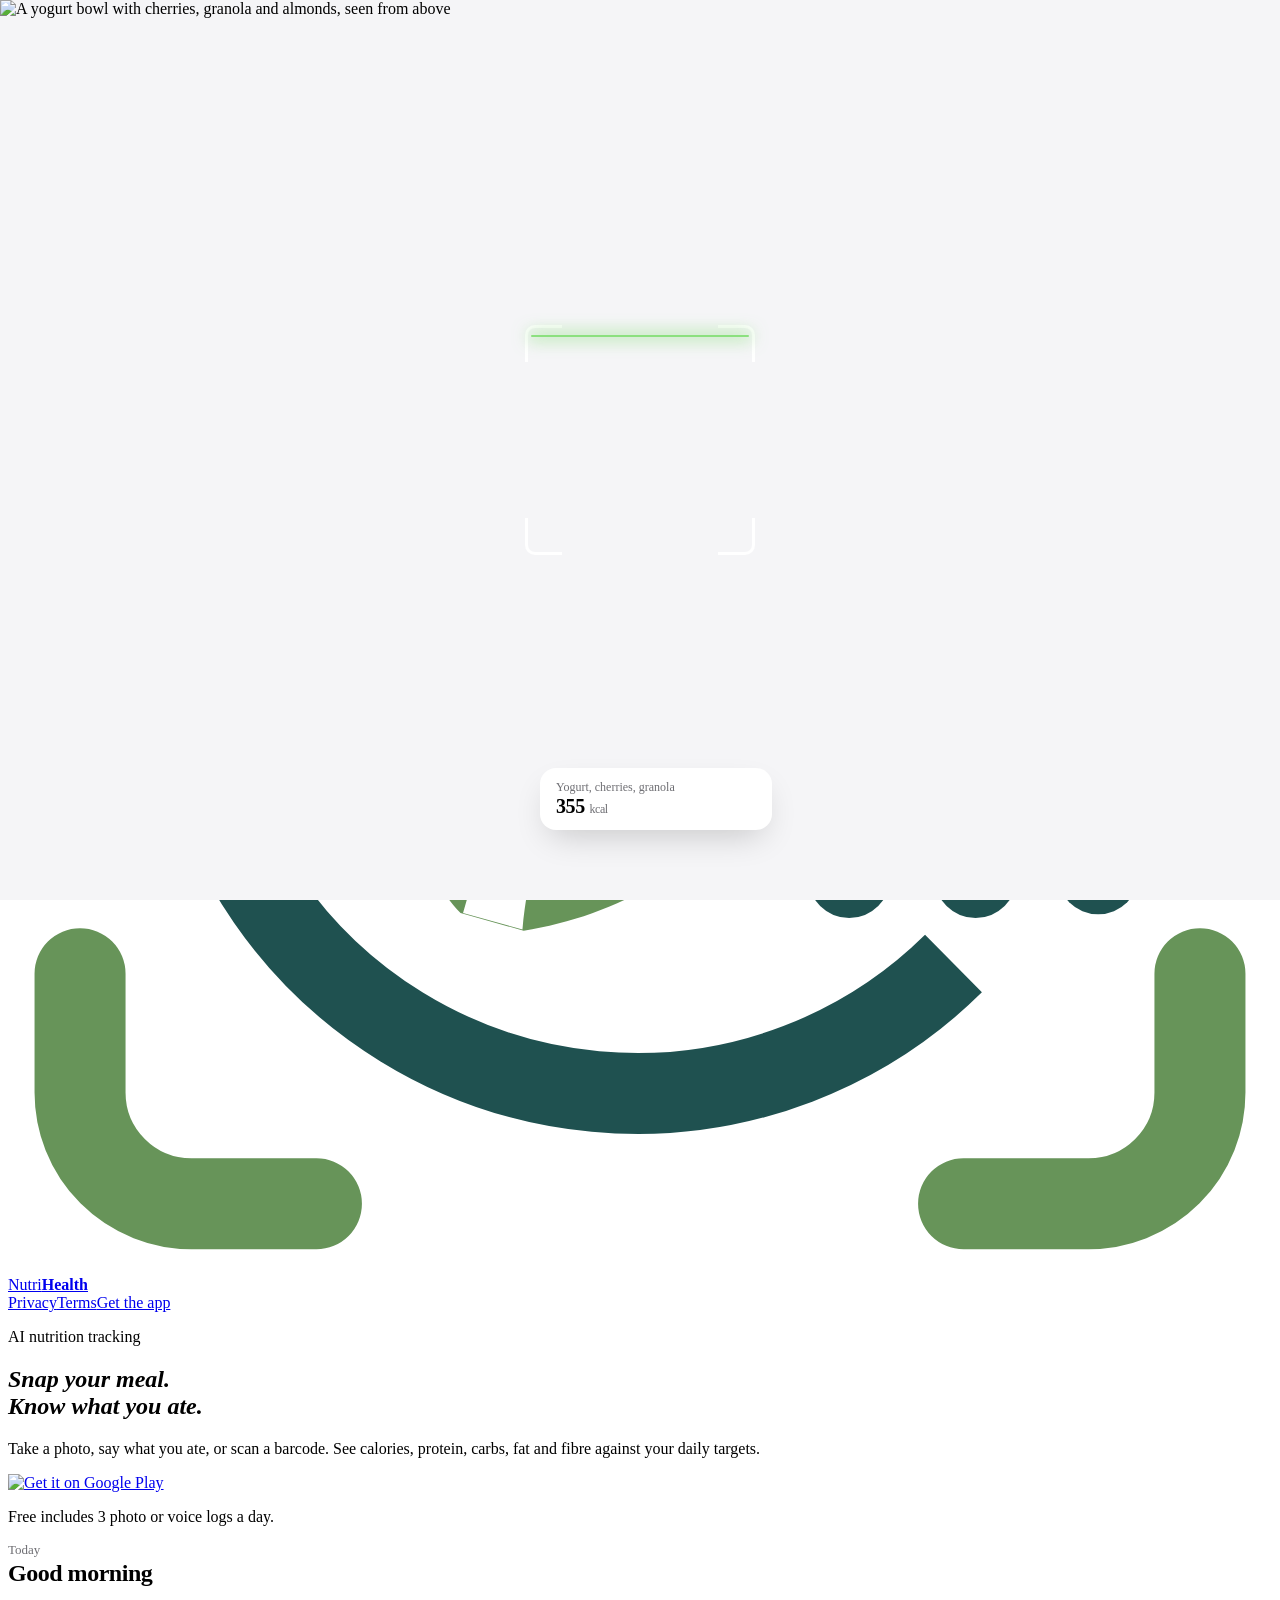
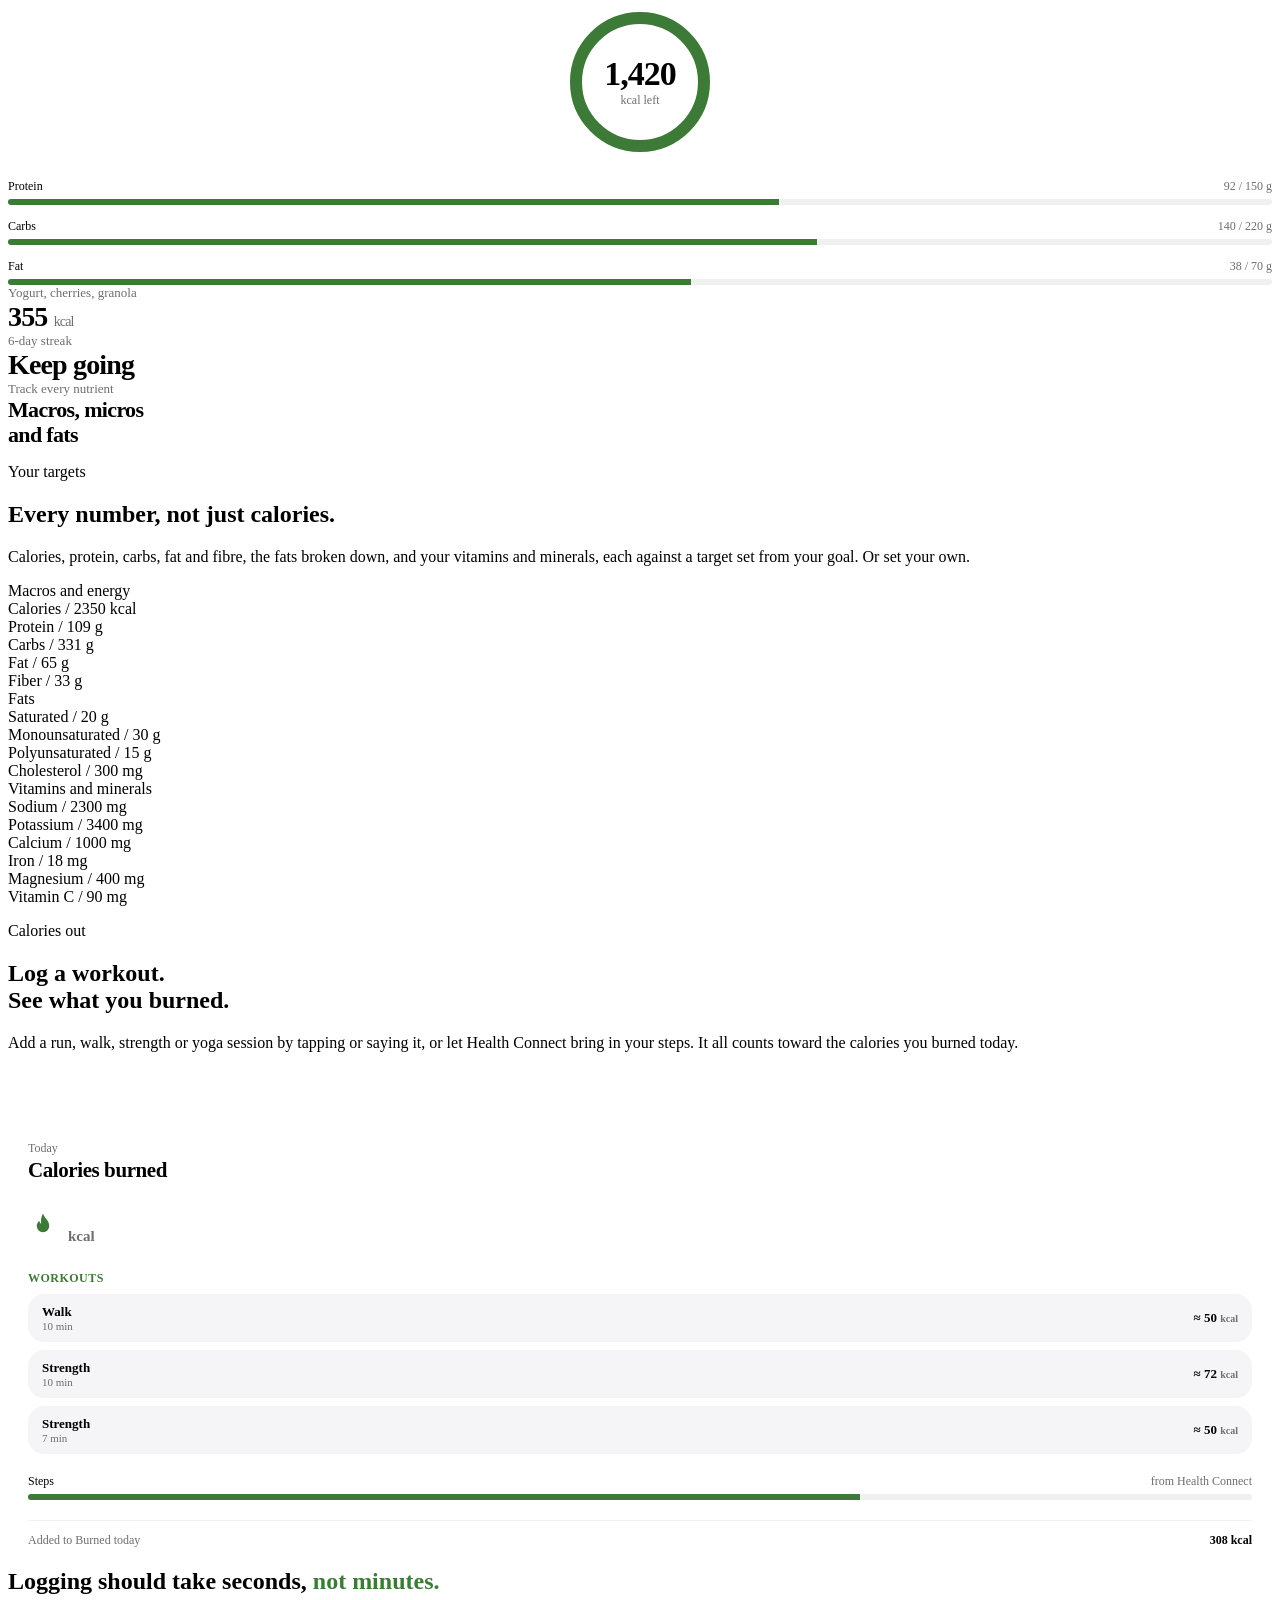
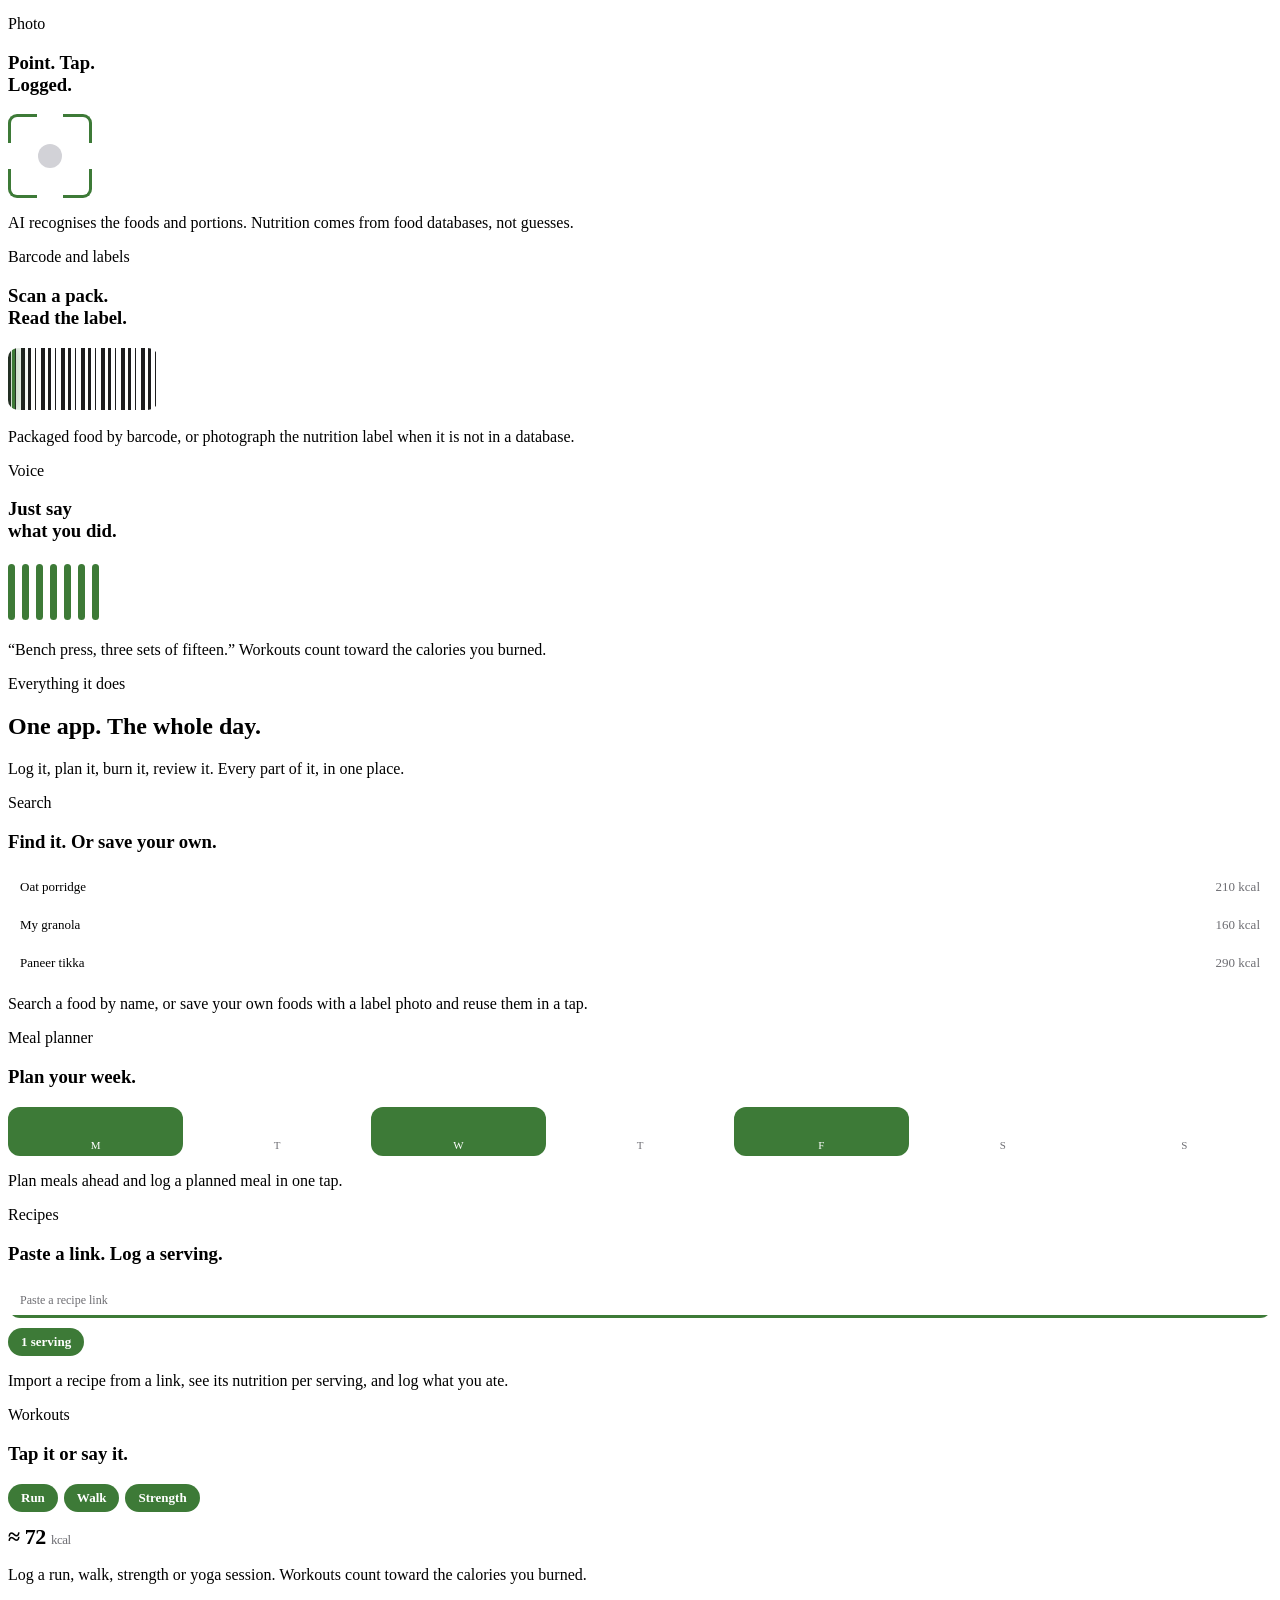
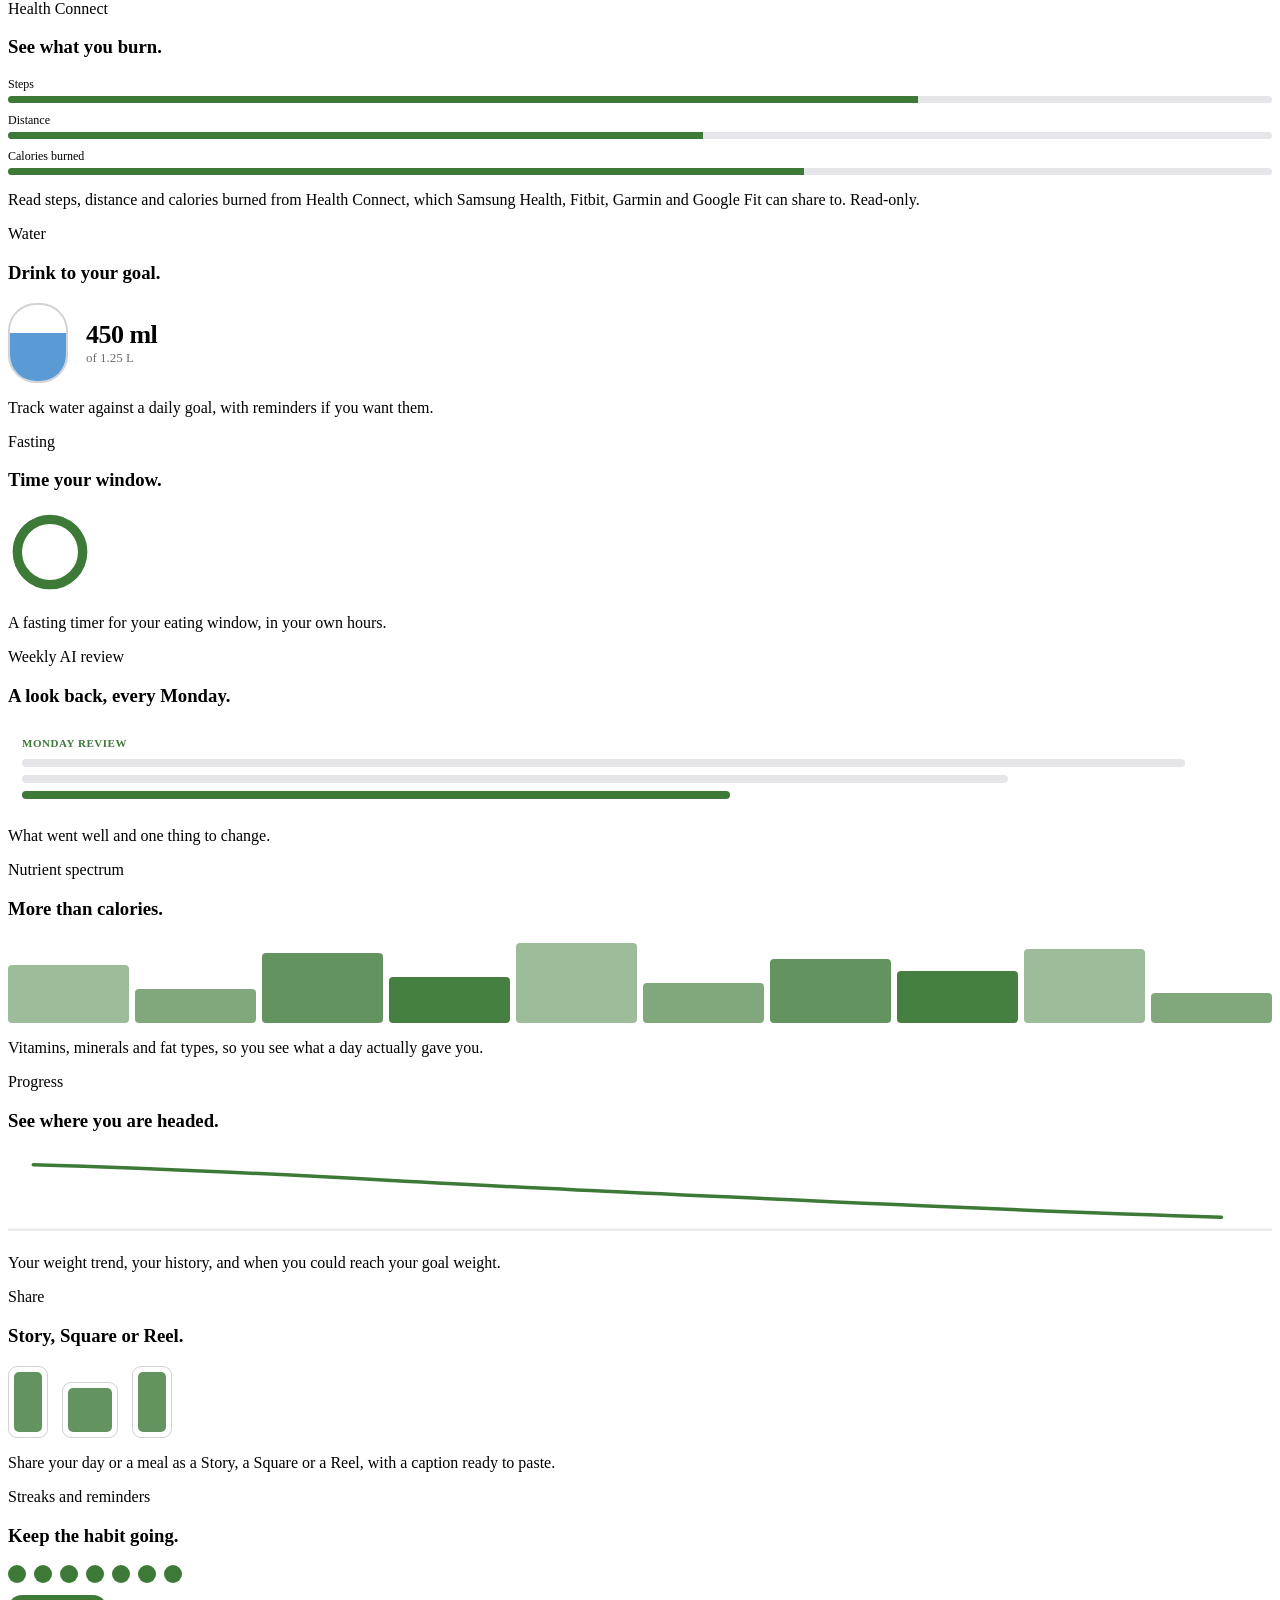
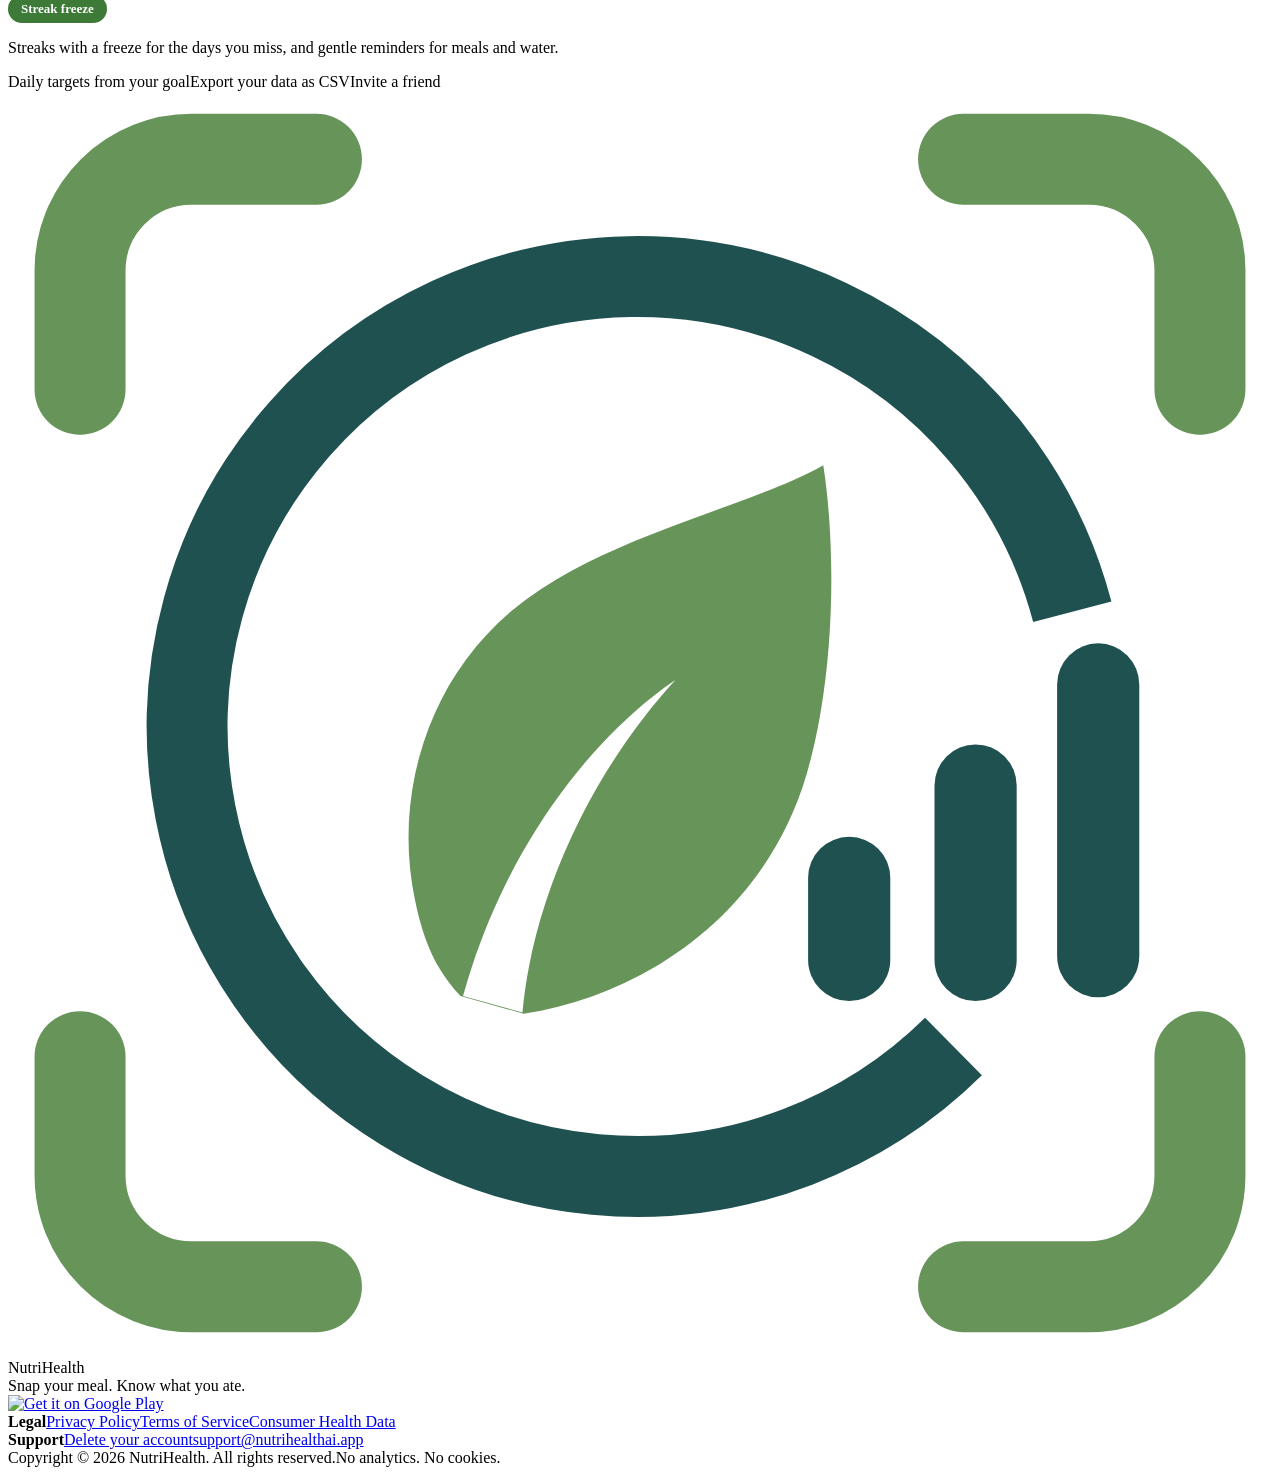
==== commit 15369709: "feat(home): approved round 2 design: smaller type, 1120px width, reordered sections - Content capped" ====
--- a/public/index.html
+++ b/public/index.html
@@ -4,7 +4,7 @@
 <meta charset="utf-8">
 <meta name="viewport" content="width=device-width, initial-scale=1">
 <title>NutriHealth</title>
-<meta name="description" content="NutriHealth: snap your meal, know what you ate. A calorie and nutrition tracker for Android.">
+<meta name="description" content="NutriHealth: snap your meal, know what you ate. A calorie and nutrition tracker.">
 <meta name="robots" content="noindex">
 <link rel="icon" href="/favicon.svg" type="image/svg+xml">
 <link rel="preconnect" href="https://fonts.googleapis.com">
@@ -15,15 +15,16 @@
 <body>
 <header class="site"><div class="bar">
 <a class="brand" href="/"><svg viewBox="0 0 1000 1000" aria-hidden="true"><g fill="none" stroke="#679459" stroke-width="72" stroke-linecap="round"><path d="M57,236 V142 A88,88 0 0 1 145,54 H244"/><path d="M943,236 V142 A88,88 0 0 0 855,54 H756"/><path d="M57,764 V858 A88,88 0 0 0 145,946 H244"/><path d="M943,764 V858 A88,88 0 0 1 855,946 H756"/></g><path d="M748,756 A356,356 0 1 1 842,412" fill="none" stroke="#1F5150" stroke-width="64"/><g fill="#1F5150"><rect x="633" y="590" width="65" height="130" rx="32.5"/><rect x="733" y="517" width="65" height="203" rx="32.5"/><rect x="830" y="437" width="65" height="280" rx="32.5"/></g><path fill="#679459" fill-rule="evenodd" d="M645,296 C585,330 470,352 400,410 C330,468 305,560 322,640 C330,680 343,700 358,716 L408,730 C505,715 600,650 632,540 C655,460 655,360 645,296 Z M528,466 C470,505 395,590 360,716 L407,729 C415,640 460,540 528,466 Z"/></svg><span>Nutri<b>Health</b></span></a>
-<nav class="nav" aria-label="Main"><a href="/privacy/">Privacy</a><a href="/terms/">Terms</a><a href="/health-data/">Health data</a><a class="get" href="https://play.google.com/store/apps/details?id=com.nutrihealth.app">Get the app</a></nav>
+<nav class="nav" aria-label="Main"><a href="/privacy/">Privacy</a><a href="/terms/">Terms</a><a class="get" href="https://play.google.com/store/apps/details?id=com.nutrihealth.app">Get the app</a></nav>
 </div></header>
-<main style="padding:0">
+<main style="padding:0"><div class="h-wrap">
 <!-- Home page. Generated from the approved website canvas; edit freely. <svg viewBox="0 0 1000 1000" aria-hidden="true"><g fill="none" stroke="#679459" stroke-width="72" stroke-linecap="round"><path d="M57,236 V142 A88,88 0 0 1 145,54 H244"/><path d="M943,236 V142 A88,88 0 0 0 855,54 H756"/><path d="M57,764 V858 A88,88 0 0 0 145,946 H244"/><path d="M943,764 V858 A88,88 0 0 1 855,946 H756"/></g><path d="M748,756 A356,356 0 1 1 842,412" fill="none" stroke="#1F5150" stroke-width="64"/><g fill="#1F5150"><rect x="633" y="590" width="65" height="130" rx="32.5"/><rect x="733" y="517" width="65" height="203" rx="32.5"/><rect x="830" y="437" width="65" height="280" rx="32.5"/></g><path fill="#679459" fill-rule="evenodd" d="M645,296 C585,330 470,352 400,410 C330,468 305,560 322,640 C330,680 343,700 358,716 L408,730 C505,715 600,650 632,540 C655,460 655,360 645,296 Z M528,466 C470,505 395,590 360,716 L407,729 C415,640 460,540 528,466 Z"/></svg> and https://play.google.com/store/apps/details?id=com.nutrihealth.app are filled in by build.py. -->
 <section class="h-hero">
-<p class="h-eyebrow rise d1">NutriHealth for Android</p>
+<p class="h-eyebrow rise d1">AI nutrition tracking</p>
 <h1><span class="w"><i style="animation-delay:0.25s">Snap</i></span> <span class="w"><i style="animation-delay:0.33s">your</i></span> <span class="w"><i style="animation-delay:0.41s">meal.</i></span><br><span class="w"><i style="animation-delay:0.55s">Know</i></span> <span class="w"><i style="animation-delay:0.63s">what</i></span> <span class="w"><i style="animation-delay:0.71s">you</i></span> <span class="w"><i style="animation-delay:0.79s">ate.</i></span></h1>
 <p class="h-lead rise d3">Take a photo, say what you ate, or scan a barcode. See calories, protein, carbs, fat and fibre against your daily targets.</p>
 <div class="rise d4"><a class="play" href="https://play.google.com/store/apps/details?id=com.nutrihealth.app"><img src="/img/google-play-badge.png" alt="Get it on Google Play" width="564" height="168"></a></div>
+<p class="rise d4 h-free">Free includes 3 photo or voice logs a day.</p>
 
 <div class="h-phone">
 <div class="shell"><div class="screen">
@@ -49,7 +50,17 @@
 </div></div>
 <div class="hfloat float1" style="left:-190px;top:140px"><div style="font-size:13px;color:#6e6e73">Yogurt, cherries, granola</div><div style="font-size:28px;font-weight:700;letter-spacing:-.03em">355 <span style="font-size:14px;font-weight:500;color:#6e6e73">kcal</span></div></div>
 <div class="hfloat float2" style="right:-200px;top:330px"><div style="font-size:13px;color:#6e6e73">6-day streak</div><div style="font-size:28px;font-weight:700;letter-spacing:-.03em">Keep going</div></div>
+<div class="hfloat float3" style="left:-175px;top:440px"><div style="font-size:13px;color:#6e6e73">Track every nutrient</div><div style="font-size:22px;line-height:1.15;font-weight:700;letter-spacing:-.03em">Macros, micros<br>and fats</div></div>
 </div>
+</section>
+
+<section class="h-band h-targets rv">
+<div>
+<p class="k">Your targets</p>
+<h2>Every number, not just calories.</h2>
+<p class="sub">Calories, protein, carbs, fat and fibre, the fats broken down, and your vitamins and minerals, each against a target set from your goal. Or set your own.</p>
+</div>
+<div class="h-panel"><div><div class="gt">Macros and energy</div><div class="rows"><div><div class="row"><span>Calories</span><span class="val"><b><span class="cn" style="--t:1420;--d:0.00s"></span></b> / 2350 kcal</span></div><div class="bar"><div class="cb" style="width:60%;--d:0.00s"></div></div></div><div><div class="row"><span>Protein</span><span class="val"><b><span class="cn" style="--t:92;--d:0.06s"></span></b> / 109 g</span></div><div class="bar"><div class="cb" style="width:84%;--d:0.06s"></div></div></div><div><div class="row"><span>Carbs</span><span class="val"><b><span class="cn" style="--t:210;--d:0.12s"></span></b> / 331 g</span></div><div class="bar"><div class="cb" style="width:63%;--d:0.12s"></div></div></div><div><div class="row"><span>Fat</span><span class="val"><b><span class="cn" style="--t:38;--d:0.18s"></span></b> / 65 g</span></div><div class="bar"><div class="cb" style="width:58%;--d:0.18s"></div></div></div><div><div class="row"><span>Fiber</span><span class="val"><b><span class="cn" style="--t:15;--d:0.24s"></span></b> / 33 g</span></div><div class="bar"><div class="cb" style="width:45%;--d:0.24s"></div></div></div></div></div><div><div class="gt">Fats</div><div class="rows"><div><div class="row"><span>Saturated</span><span class="val"><b><span class="cn" style="--t:12;--d:0.30s"></span></b> / 20 g</span></div><div class="bar"><div class="cb" style="width:60%;--d:0.30s"></div></div></div><div><div class="row"><span>Monounsaturated</span><span class="val"><b><span class="cn" style="--t:22;--d:0.36s"></span></b> / 30 g</span></div><div class="bar"><div class="cb" style="width:73%;--d:0.36s"></div></div></div><div><div class="row"><span>Polyunsaturated</span><span class="val"><b><span class="cn" style="--t:11;--d:0.42s"></span></b> / 15 g</span></div><div class="bar"><div class="cb" style="width:73%;--d:0.42s"></div></div></div><div><div class="row"><span>Cholesterol</span><span class="val"><b><span class="cn" style="--t:180;--d:0.48s"></span></b> / 300 mg</span></div><div class="bar"><div class="cb" style="width:60%;--d:0.48s"></div></div></div></div></div><div><div class="gt">Vitamins and minerals</div><div class="rows"><div><div class="row"><span>Sodium</span><span class="val"><b><span class="cn" style="--t:1420;--d:0.54s"></span></b> / 2300 mg</span></div><div class="bar"><div class="cb" style="width:62%;--d:0.54s"></div></div></div><div><div class="row"><span>Potassium</span><span class="val"><b><span class="cn" style="--t:2100;--d:0.60s"></span></b> / 3400 mg</span></div><div class="bar"><div class="cb" style="width:62%;--d:0.60s"></div></div></div><div><div class="row"><span>Calcium</span><span class="val"><b><span class="cn" style="--t:640;--d:0.66s"></span></b> / 1000 mg</span></div><div class="bar"><div class="cb" style="width:64%;--d:0.66s"></div></div></div><div><div class="row"><span>Iron</span><span class="val"><b><span class="cn" style="--t:11;--d:0.72s"></span></b> / 18 mg</span></div><div class="bar"><div class="cb" style="width:61%;--d:0.72s"></div></div></div><div><div class="row"><span>Magnesium</span><span class="val"><b><span class="cn" style="--t:280;--d:0.78s"></span></b> / 400 mg</span></div><div class="bar"><div class="cb" style="width:70%;--d:0.78s"></div></div></div><div><div class="row"><span>Vitamin C</span><span class="val"><b><span class="cn" style="--t:62;--d:0.84s"></span></b> / 90 mg</span></div><div class="bar"><div class="cb" style="width:69%;--d:0.84s"></div></div></div></div></div></div>
 </section>
 
 <section class="h-band h-burn rv">
@@ -91,23 +102,14 @@
 <h2>One app. The whole day.</h2>
 <p class="sub">Log it, plan it, burn it, review it. Every part of it, in one place.</p>
 <div class="h-grid"><div class="ft rv" style="--d:0s"><div><div class="k">Search</div><h3>Find it. Or save your own.</h3></div><div class="vis"><div style="width:100%;display:flex;flex-direction:column;gap:6px"><div class="l1" style="background:#fff;border-radius:12px;padding:8px 12px;font-size:13px;display:flex;justify-content:space-between;"><span>Oat porridge</span><span style="color:#6e6e73">210 kcal</span></div><div class="l2" style="background:#fff;border-radius:12px;padding:8px 12px;font-size:13px;display:flex;justify-content:space-between;"><span>My granola</span><span style="color:#6e6e73">160 kcal</span></div><div class="l3" style="background:#fff;border-radius:12px;padding:8px 12px;font-size:13px;display:flex;justify-content:space-between;"><span>Paneer tikka</span><span style="color:#6e6e73">290 kcal</span></div></div></div><p>Search a food by name, or save your own foods with a label photo and reuse them in a tap.</p></div><div class="ft rv" style="--d:0.1s"><div><div class="k">Meal planner</div><h3>Plan your week.</h3></div><div class="vis"><div style="width:100%;display:grid;grid-template-columns:repeat(7,1fr);gap:6px"><div class="dy" style="animation-delay:0.0s;height:44px;border-radius:12px;background:#3d7a37;color:#fff;display:flex;align-items:flex-end;justify-content:center;font-size:11px;padding-bottom:5px">M</div><div class="dy" style="animation-delay:0.3s;height:44px;border-radius:12px;background:#fff;color:#6e6e73;display:flex;align-items:flex-end;justify-content:center;font-size:11px;padding-bottom:5px">T</div><div class="dy" style="animation-delay:0.6s;height:44px;border-radius:12px;background:#3d7a37;color:#fff;display:flex;align-items:flex-end;justify-content:center;font-size:11px;padding-bottom:5px">W</div><div class="dy" style="animation-delay:0.9s;height:44px;border-radius:12px;background:#fff;color:#6e6e73;display:flex;align-items:flex-end;justify-content:center;font-size:11px;padding-bottom:5px">T</div><div class="dy" style="animation-delay:1.2s;height:44px;border-radius:12px;background:#3d7a37;color:#fff;display:flex;align-items:flex-end;justify-content:center;font-size:11px;padding-bottom:5px">F</div><div class="dy" style="animation-delay:1.5s;height:44px;border-radius:12px;background:#fff;color:#6e6e73;display:flex;align-items:flex-end;justify-content:center;font-size:11px;padding-bottom:5px">S</div><div class="dy" style="animation-delay:1.8s;height:44px;border-radius:12px;background:#fff;color:#6e6e73;display:flex;align-items:flex-end;justify-content:center;font-size:11px;padding-bottom:5px">S</div></div></div><p>Plan meals ahead and log a planned meal in one tap.</p></div><div class="ft rv" style="--d:0.2s"><div><div class="k">Recipes</div><h3>Paste a link. Log a serving.</h3></div><div class="vis"><div style="width:100%;display:flex;flex-direction:column;gap:10px"><div style="background:#fff;border-radius:12px;padding:10px 12px;font-size:12px;color:#6e6e73;position:relative;overflow:hidden">Paste a recipe link<div class="gx" style="position:absolute;left:0;bottom:0;height:3px;width:100%;background:#3d7a37"></div></div><div class="cp" style="background:#3d7a37;color:#fff;border-radius:980px;padding:6px 13px;font-size:13px;font-weight:600;align-self:flex-start;animation-delay:.4s">1 serving</div></div></div><p>Import a recipe from a link, see its nutrition per serving, and log what you ate.</p></div><div class="ft rv" style="--d:0s"><div><div class="k">Workouts</div><h3>Tap it or say it.</h3></div><div class="vis"><div style="width:100%;display:flex;flex-direction:column;gap:12px"><div style="display:flex;gap:6px"><span class="cp" style="background:#3d7a37;color:#fff;border-radius:980px;padding:6px 13px;font-size:13px;font-weight:600;">Run</span><span class="cp" style="background:#3d7a37;color:#fff;border-radius:980px;padding:6px 13px;font-size:13px;font-weight:600;animation-delay:.12s">Walk</span><span class="cp" style="background:#3d7a37;color:#fff;border-radius:980px;padding:6px 13px;font-size:13px;font-weight:600;animation-delay:.24s">Strength</span></div><div class="cp" style="font-size:22px;font-weight:700;letter-spacing:-.02em;animation-delay:.5s">&asymp; 72 <span style="font-size:13px;font-weight:500;color:#6e6e73">kcal</span></div></div></div><p>Log a run, walk, strength or yoga session. Workouts count toward the calories you burned.</p></div><div class="ft rv" style="--d:0.1s"><div><div class="k">Health Connect</div><h3>See what you burn.</h3></div><div class="vis"><div style="width:100%;display:flex;flex-direction:column;gap:10px"><div><div style="display:flex;justify-content:space-between;font-size:12px;margin-bottom:4px"><span>Steps</span></div><div style="height:7px;border-radius:4px;background:#e5e5ea;overflow:hidden"><div class="gx" style="width:72%;height:100%;background:#3d7a37;animation-delay:0s"></div></div></div><div><div style="display:flex;justify-content:space-between;font-size:12px;margin-bottom:4px"><span>Distance</span></div><div style="height:7px;border-radius:4px;background:#e5e5ea;overflow:hidden"><div class="gx" style="width:55%;height:100%;background:#3d7a37;animation-delay:0.12s"></div></div></div><div><div style="display:flex;justify-content:space-between;font-size:12px;margin-bottom:4px"><span>Calories burned</span></div><div style="height:7px;border-radius:4px;background:#e5e5ea;overflow:hidden"><div class="gx" style="width:63%;height:100%;background:#3d7a37;animation-delay:0.24s"></div></div></div></div></div><p>Read steps, distance and calories burned from Health Connect, which Samsung Health, Fitbit, Garmin and Google Fit can share to. Read-only.</p></div><div class="ft rv" style="--d:0.2s"><div><div class="k">Water</div><h3>Drink to your goal.</h3></div><div class="vis"><div style="display:flex;align-items:center;gap:18px"><div style="width:56px;height:76px;border-radius:28px;border:2px solid #d2d2d7;background:#fff;overflow:hidden;position:relative"><div class="gy" style="position:absolute;left:0;right:0;bottom:0;height:62%;background:#5b9bd5"></div></div><div><div style="font-size:26px;font-weight:700;letter-spacing:-.02em">450 ml</div><div style="font-size:13px;color:#6e6e73">of 1.25 L</div></div></div></div><p>Track water against a daily goal, with reminders if you want them.</p></div><div class="ft rv" style="--d:0s"><div><div class="k">Fasting</div><h3>Time your window.</h3></div><div class="vis"><svg viewBox="0 0 72 72" width="84" height="84" aria-hidden="true"><circle cx="36" cy="36" r="28" fill="none" stroke="#e5e5ea" stroke-width="8"/><circle class="fr" cx="36" cy="36" r="28" fill="none" stroke="#3d7a37" stroke-width="8" stroke-linecap="round" transform="rotate(-90 36 36)"/></svg></div><p>A fasting timer for your eating window, in your own hours.</p></div><div class="ft rv" style="--d:0.1s"><div><div class="k">Weekly AI review</div><h3>A look back, every Monday.</h3></div><div class="vis"><div style="width:100%;background:#fff;border-radius:14px;padding:12px 14px"><div style="font-size:11px;font-weight:600;letter-spacing:.05em;color:#3d7a37">MONDAY REVIEW</div><div class="l1" style="height:8px;border-radius:4px;background:#e5e5ea;margin-top:10px;width:92%"></div><div class="l2" style="height:8px;border-radius:4px;background:#e5e5ea;margin-top:8px;width:78%"></div><div class="l3" style="height:8px;border-radius:4px;background:#3d7a37;margin-top:8px;width:56%"></div></div></div><p>What went well and one thing to change.</p></div><div class="ft rv" style="--d:0.2s"><div><div class="k">Nutrient spectrum</div><h3>More than calories.</h3></div><div class="vis"><div style="width:100%;display:flex;gap:6px;align-items:flex-end;height:84px"><i class="gy" style="display:block;flex:1;height:58px;border-radius:4px;background:#3d7a37;opacity:0.50;animation-delay:0.00s"></i><i class="gy" style="display:block;flex:1;height:34px;border-radius:4px;background:#3d7a37;opacity:0.65;animation-delay:0.08s"></i><i class="gy" style="display:block;flex:1;height:70px;border-radius:4px;background:#3d7a37;opacity:0.80;animation-delay:0.16s"></i><i class="gy" style="display:block;flex:1;height:46px;border-radius:4px;background:#3d7a37;opacity:0.95;animation-delay:0.24s"></i><i class="gy" style="display:block;flex:1;height:80px;border-radius:4px;background:#3d7a37;opacity:0.50;animation-delay:0.32s"></i><i class="gy" style="display:block;flex:1;height:40px;border-radius:4px;background:#3d7a37;opacity:0.65;animation-delay:0.40s"></i><i class="gy" style="display:block;flex:1;height:64px;border-radius:4px;background:#3d7a37;opacity:0.80;animation-delay:0.48s"></i><i class="gy" style="display:block;flex:1;height:52px;border-radius:4px;background:#3d7a37;opacity:0.95;animation-delay:0.56s"></i><i class="gy" style="display:block;flex:1;height:74px;border-radius:4px;background:#3d7a37;opacity:0.50;animation-delay:0.64s"></i><i class="gy" style="display:block;flex:1;height:30px;border-radius:4px;background:#3d7a37;opacity:0.65;animation-delay:0.72s"></i></div></div><p>Vitamins, minerals and fat types, so you see what a day actually gave you.</p></div><div class="ft rv" style="--d:0s"><div><div class="k">Progress</div><h3>See where you are headed.</h3></div><div class="vis"><svg viewBox="0 0 200 80" width="100%" height="84" preserveAspectRatio="none" aria-hidden="true"><line x1="0" y1="76" x2="200" y2="76" stroke="#e5e5ea" stroke-width="2"/><path class="dl" pathLength="300" d="M4,14 C40,20 60,30 90,38 S150,56 192,64" fill="none" stroke="#3d7a37" stroke-width="3.5" stroke-linecap="round" vector-effect="non-scaling-stroke"/></svg></div><p>Your weight trend, your history, and when you could reach your goal weight.</p></div><div class="ft rv" style="--d:0.1s"><div><div class="k">Share</div><h3>Story, Square or Reel.</h3></div><div class="vis"><div style="display:flex;gap:14px;align-items:flex-end"><div class="tf" style="width:40px;height:72px;border-radius:9px;background:#fff;border:1px solid #d2d2d7;padding:5px;box-sizing:border-box;"><div style="height:100%;border-radius:5px;background:#3d7a37;opacity:.8"></div></div><div class="tf" style="width:56px;height:56px;border-radius:9px;background:#fff;border:1px solid #d2d2d7;padding:5px;box-sizing:border-box;animation-delay:-1.6s;"><div style="height:100%;border-radius:5px;background:#3d7a37;opacity:.8"></div></div><div class="tf" style="width:40px;height:72px;border-radius:9px;background:#fff;border:1px solid #d2d2d7;padding:5px;box-sizing:border-box;animation-delay:-3.2s;"><div style="height:100%;border-radius:5px;background:#3d7a37;opacity:.8"></div></div></div></div><p>Share your day or a meal as a Story, a Square or a Reel, with a caption ready to paste.</p></div><div class="ft rv" style="--d:0.2s"><div><div class="k">Streaks and reminders</div><h3>Keep the habit going.</h3></div><div class="vis"><div style="width:100%;display:flex;flex-direction:column;gap:12px"><div style="display:flex;gap:8px"><i class="dy" style="display:block;width:18px;height:18px;border-radius:50%;background:#3d7a37;animation-delay:0.00s"></i><i class="dy" style="display:block;width:18px;height:18px;border-radius:50%;background:#3d7a37;animation-delay:0.25s"></i><i class="dy" style="display:block;width:18px;height:18px;border-radius:50%;background:#3d7a37;animation-delay:0.50s"></i><i class="dy" style="display:block;width:18px;height:18px;border-radius:50%;background:#3d7a37;animation-delay:0.75s"></i><i class="dy" style="display:block;width:18px;height:18px;border-radius:50%;background:#3d7a37;animation-delay:1.00s"></i><i class="dy" style="display:block;width:18px;height:18px;border-radius:50%;background:#3d7a37;animation-delay:1.25s"></i><i class="dy" style="display:block;width:18px;height:18px;border-radius:50%;background:#3d7a37;animation-delay:1.50s"></i></div><div class="cp" style="background:#3d7a37;color:#fff;border-radius:980px;padding:6px 13px;font-size:13px;font-weight:600;align-self:flex-start;animation-delay:.6s">Streak freeze</div></div></div><p>Streaks with a freeze for the days you miss, and gentle reminders for meals and water.</p></div></div>
-<div class="h-more"><span>Daily targets from your goal</span><span>Export your data as CSV</span><span>Invite a friend</span><span>Delete your account any time</span></div>
-<p class="h-note">Free includes 3 photo or voice logs a day. NutriHealth Plus unlocks unlimited logging, the weekly review, the planner and more.</p>
+<div class="h-more"><span>Daily targets from your goal</span><span>Export your data as CSV</span><span>Invite a friend</span></div>
 </section>
 
-<section class="h-band h-targets rv">
-<div>
-<p class="k">Your targets</p>
-<h2>Every number, not just calories.</h2>
-<p class="sub">Calories, protein, carbs, fat and fibre, the fats broken down, and your vitamins and minerals, each against a target set from your goal. Or set your own.</p>
-</div>
-<div class="h-panel"><div><div class="gt">Macros and energy</div><div class="rows"><div><div class="row"><span>Calories</span><span class="val"><b><span class="cn" style="--t:1420;--d:0.00s"></span></b> / 2350 kcal</span></div><div class="bar"><div class="cb" style="width:60%;--d:0.00s"></div></div></div><div><div class="row"><span>Protein</span><span class="val"><b><span class="cn" style="--t:92;--d:0.06s"></span></b> / 109 g</span></div><div class="bar"><div class="cb" style="width:84%;--d:0.06s"></div></div></div><div><div class="row"><span>Carbs</span><span class="val"><b><span class="cn" style="--t:210;--d:0.12s"></span></b> / 331 g</span></div><div class="bar"><div class="cb" style="width:63%;--d:0.12s"></div></div></div><div><div class="row"><span>Fat</span><span class="val"><b><span class="cn" style="--t:38;--d:0.18s"></span></b> / 65 g</span></div><div class="bar"><div class="cb" style="width:58%;--d:0.18s"></div></div></div><div><div class="row"><span>Fiber</span><span class="val"><b><span class="cn" style="--t:15;--d:0.24s"></span></b> / 33 g</span></div><div class="bar"><div class="cb" style="width:45%;--d:0.24s"></div></div></div></div></div><div><div class="gt">Fats</div><div class="rows"><div><div class="row"><span>Saturated</span><span class="val"><b><span class="cn" style="--t:12;--d:0.30s"></span></b> / 20 g</span></div><div class="bar"><div class="cb" style="width:60%;--d:0.30s"></div></div></div><div><div class="row"><span>Monounsaturated</span><span class="val"><b><span class="cn" style="--t:22;--d:0.36s"></span></b> / 30 g</span></div><div class="bar"><div class="cb" style="width:73%;--d:0.36s"></div></div></div><div><div class="row"><span>Polyunsaturated</span><span class="val"><b><span class="cn" style="--t:11;--d:0.42s"></span></b> / 15 g</span></div><div class="bar"><div class="cb" style="width:73%;--d:0.42s"></div></div></div><div><div class="row"><span>Cholesterol</span><span class="val"><b><span class="cn" style="--t:180;--d:0.48s"></span></b> / 300 mg</span></div><div class="bar"><div class="cb" style="width:60%;--d:0.48s"></div></div></div></div></div><div><div class="gt">Vitamins and minerals</div><div class="rows"><div><div class="row"><span>Sodium</span><span class="val"><b><span class="cn" style="--t:1420;--d:0.54s"></span></b> / 2300 mg</span></div><div class="bar"><div class="cb" style="width:62%;--d:0.54s"></div></div></div><div><div class="row"><span>Potassium</span><span class="val"><b><span class="cn" style="--t:2100;--d:0.60s"></span></b> / 3400 mg</span></div><div class="bar"><div class="cb" style="width:62%;--d:0.60s"></div></div></div><div><div class="row"><span>Calcium</span><span class="val"><b><span class="cn" style="--t:640;--d:0.66s"></span></b> / 1000 mg</span></div><div class="bar"><div class="cb" style="width:64%;--d:0.66s"></div></div></div><div><div class="row"><span>Iron</span><span class="val"><b><span class="cn" style="--t:11;--d:0.72s"></span></b> / 18 mg</span></div><div class="bar"><div class="cb" style="width:61%;--d:0.72s"></div></div></div><div><div class="row"><span>Magnesium</span><span class="val"><b><span class="cn" style="--t:280;--d:0.78s"></span></b> / 400 mg</span></div><div class="bar"><div class="cb" style="width:70%;--d:0.78s"></div></div></div><div><div class="row"><span>Vitamin C</span><span class="val"><b><span class="cn" style="--t:62;--d:0.84s"></span></b> / 90 mg</span></div><div class="bar"><div class="cb" style="width:69%;--d:0.84s"></div></div></div></div></div></div>
-</section>
 
-</main>
+</div></main>
 <footer class="site"><div class="fwrap">
 <div class="fgrid">
-<div><div class="fname"><svg viewBox="0 0 1000 1000" aria-hidden="true"><g fill="none" stroke="#679459" stroke-width="72" stroke-linecap="round"><path d="M57,236 V142 A88,88 0 0 1 145,54 H244"/><path d="M943,236 V142 A88,88 0 0 0 855,54 H756"/><path d="M57,764 V858 A88,88 0 0 0 145,946 H244"/><path d="M943,764 V858 A88,88 0 0 1 855,946 H756"/></g><path d="M748,756 A356,356 0 1 1 842,412" fill="none" stroke="#1F5150" stroke-width="64"/><g fill="#1F5150"><rect x="633" y="590" width="65" height="130" rx="32.5"/><rect x="733" y="517" width="65" height="203" rx="32.5"/><rect x="830" y="437" width="65" height="280" rx="32.5"/></g><path fill="#679459" fill-rule="evenodd" d="M645,296 C585,330 470,352 400,410 C330,468 305,560 322,640 C330,680 343,700 358,716 L408,730 C505,715 600,650 632,540 C655,460 655,360 645,296 Z M528,466 C470,505 395,590 360,716 L407,729 C415,640 460,540 528,466 Z"/></svg>NutriHealth</div><div>Snap your meal. Know what you ate. For Android.</div></div>
+<div><div class="fname"><svg viewBox="0 0 1000 1000" aria-hidden="true"><g fill="none" stroke="#679459" stroke-width="72" stroke-linecap="round"><path d="M57,236 V142 A88,88 0 0 1 145,54 H244"/><path d="M943,236 V142 A88,88 0 0 0 855,54 H756"/><path d="M57,764 V858 A88,88 0 0 0 145,946 H244"/><path d="M943,764 V858 A88,88 0 0 1 855,946 H756"/></g><path d="M748,756 A356,356 0 1 1 842,412" fill="none" stroke="#1F5150" stroke-width="64"/><g fill="#1F5150"><rect x="633" y="590" width="65" height="130" rx="32.5"/><rect x="733" y="517" width="65" height="203" rx="32.5"/><rect x="830" y="437" width="65" height="280" rx="32.5"/></g><path fill="#679459" fill-rule="evenodd" d="M645,296 C585,330 470,352 400,410 C330,468 305,560 322,640 C330,680 343,700 358,716 L408,730 C505,715 600,650 632,540 C655,460 655,360 645,296 Z M528,466 C470,505 395,590 360,716 L407,729 C415,640 460,540 528,466 Z"/></svg>NutriHealth</div><div>Snap your meal. Know what you ate.</div><a class="fbadge" href="https://play.google.com/store/apps/details?id=com.nutrihealth.app"><img src="/img/google-play-badge.png" alt="Get it on Google Play" width="564" height="168"></a></div>
 <div><b>Legal</b><a href="/privacy/">Privacy Policy</a><a href="/terms/">Terms of Service</a><a href="/health-data/">Consumer Health Data</a></div>
 <div><b>Support</b><a href="/delete-account/">Delete your account</a><a href="mailto:support@nutrihealthai.app">support@nutrihealthai.app</a></div>
 </div>
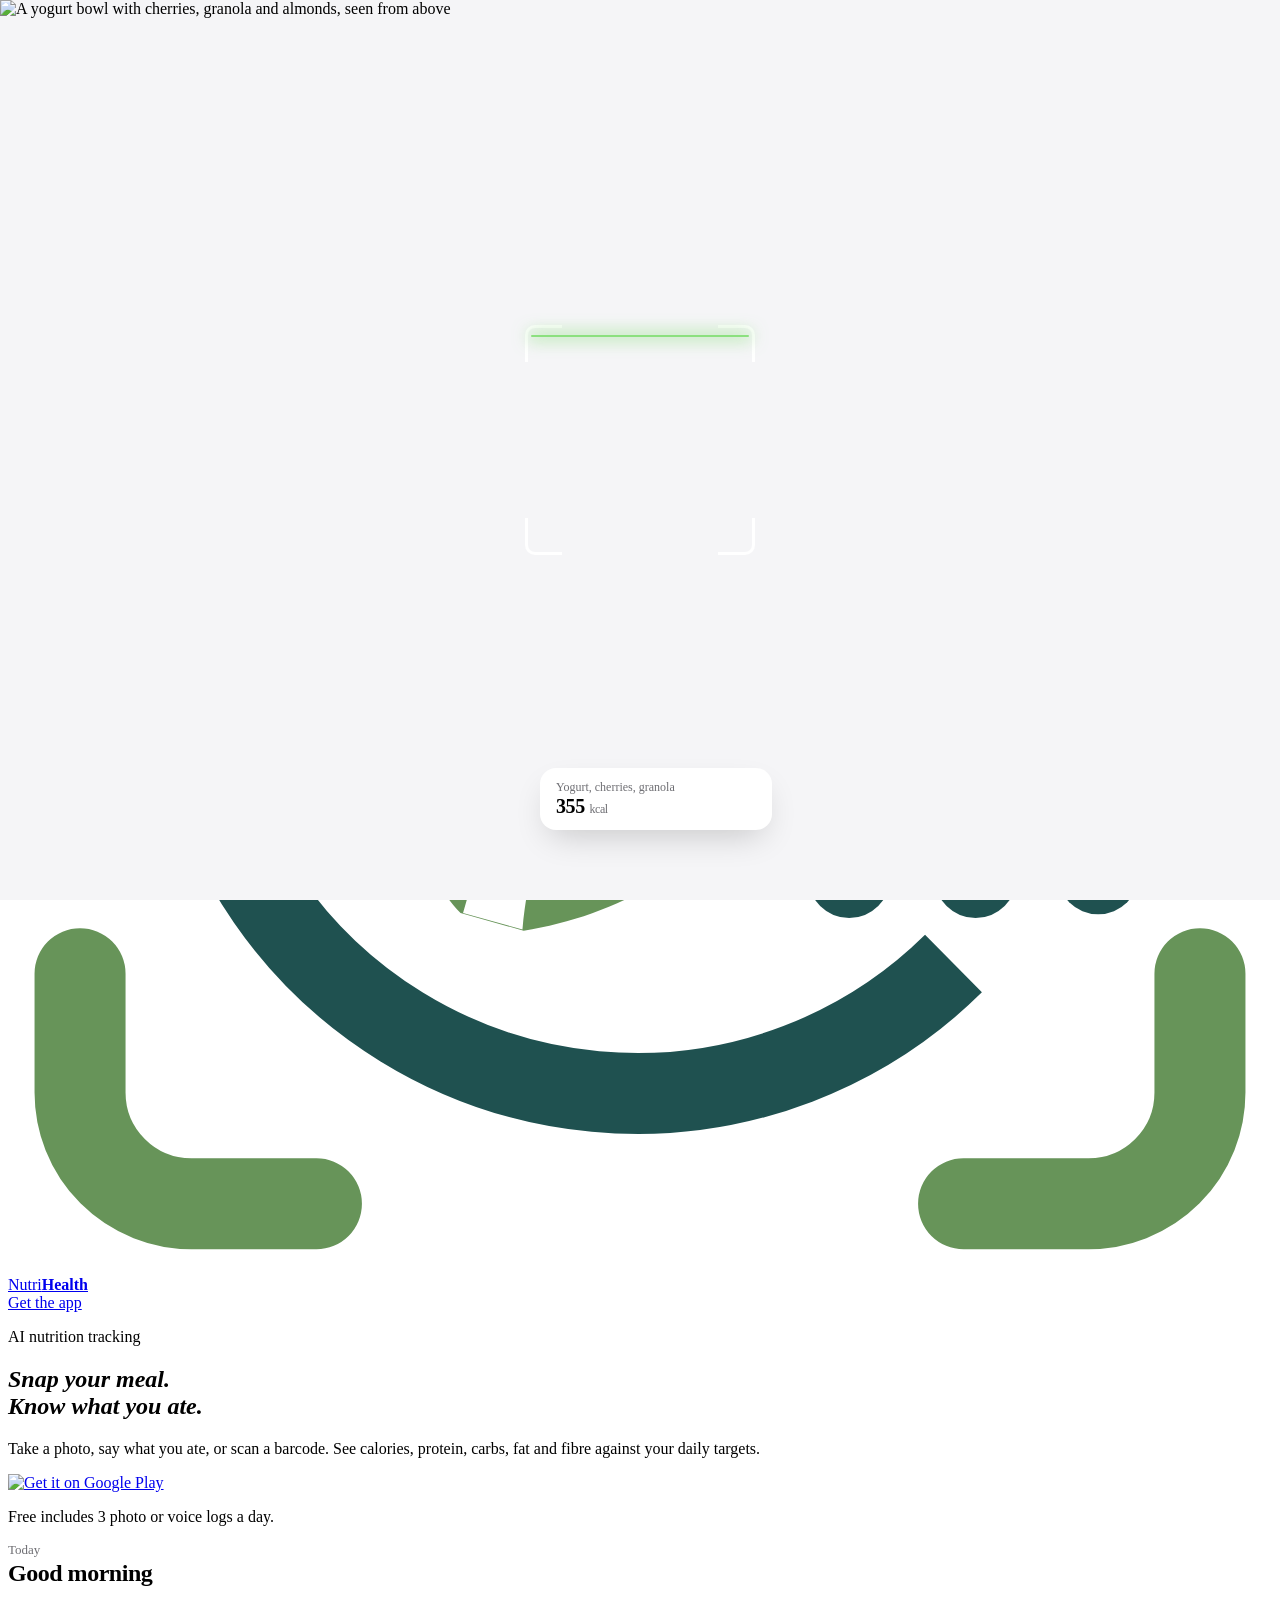
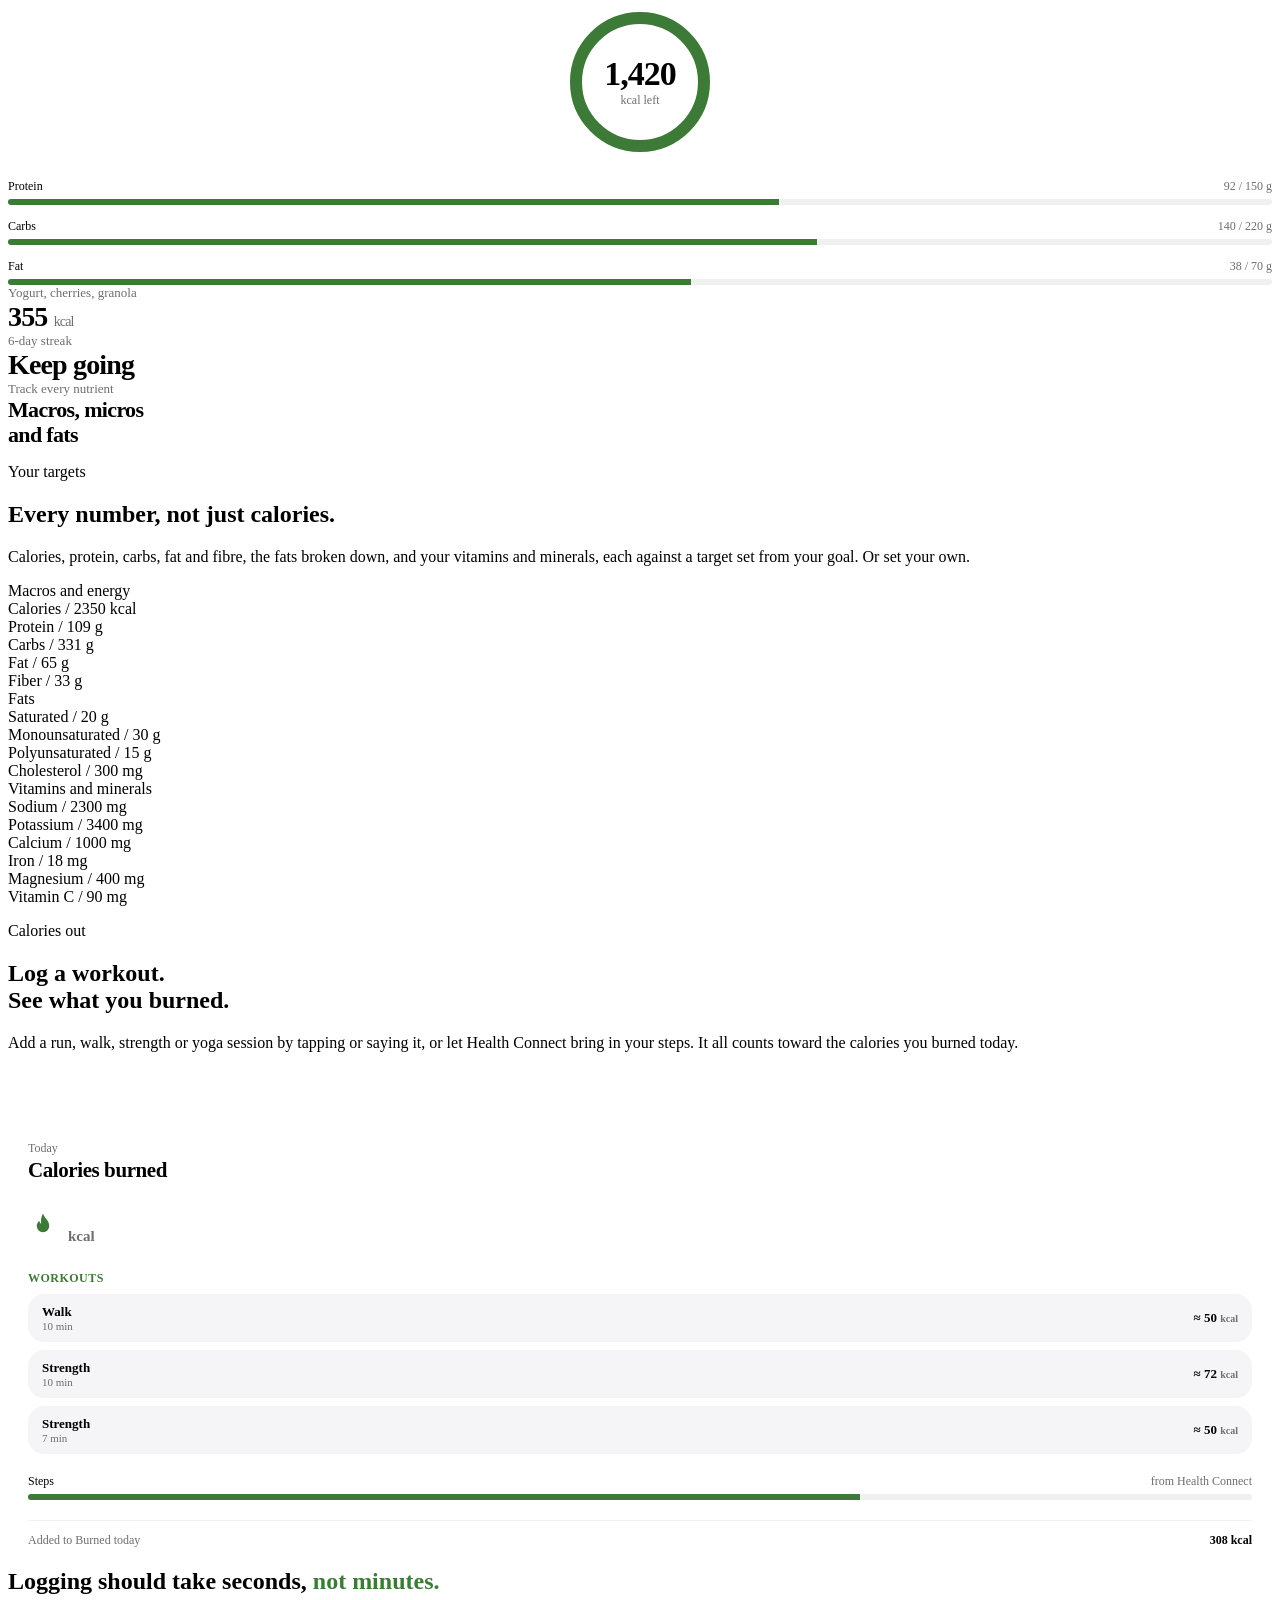
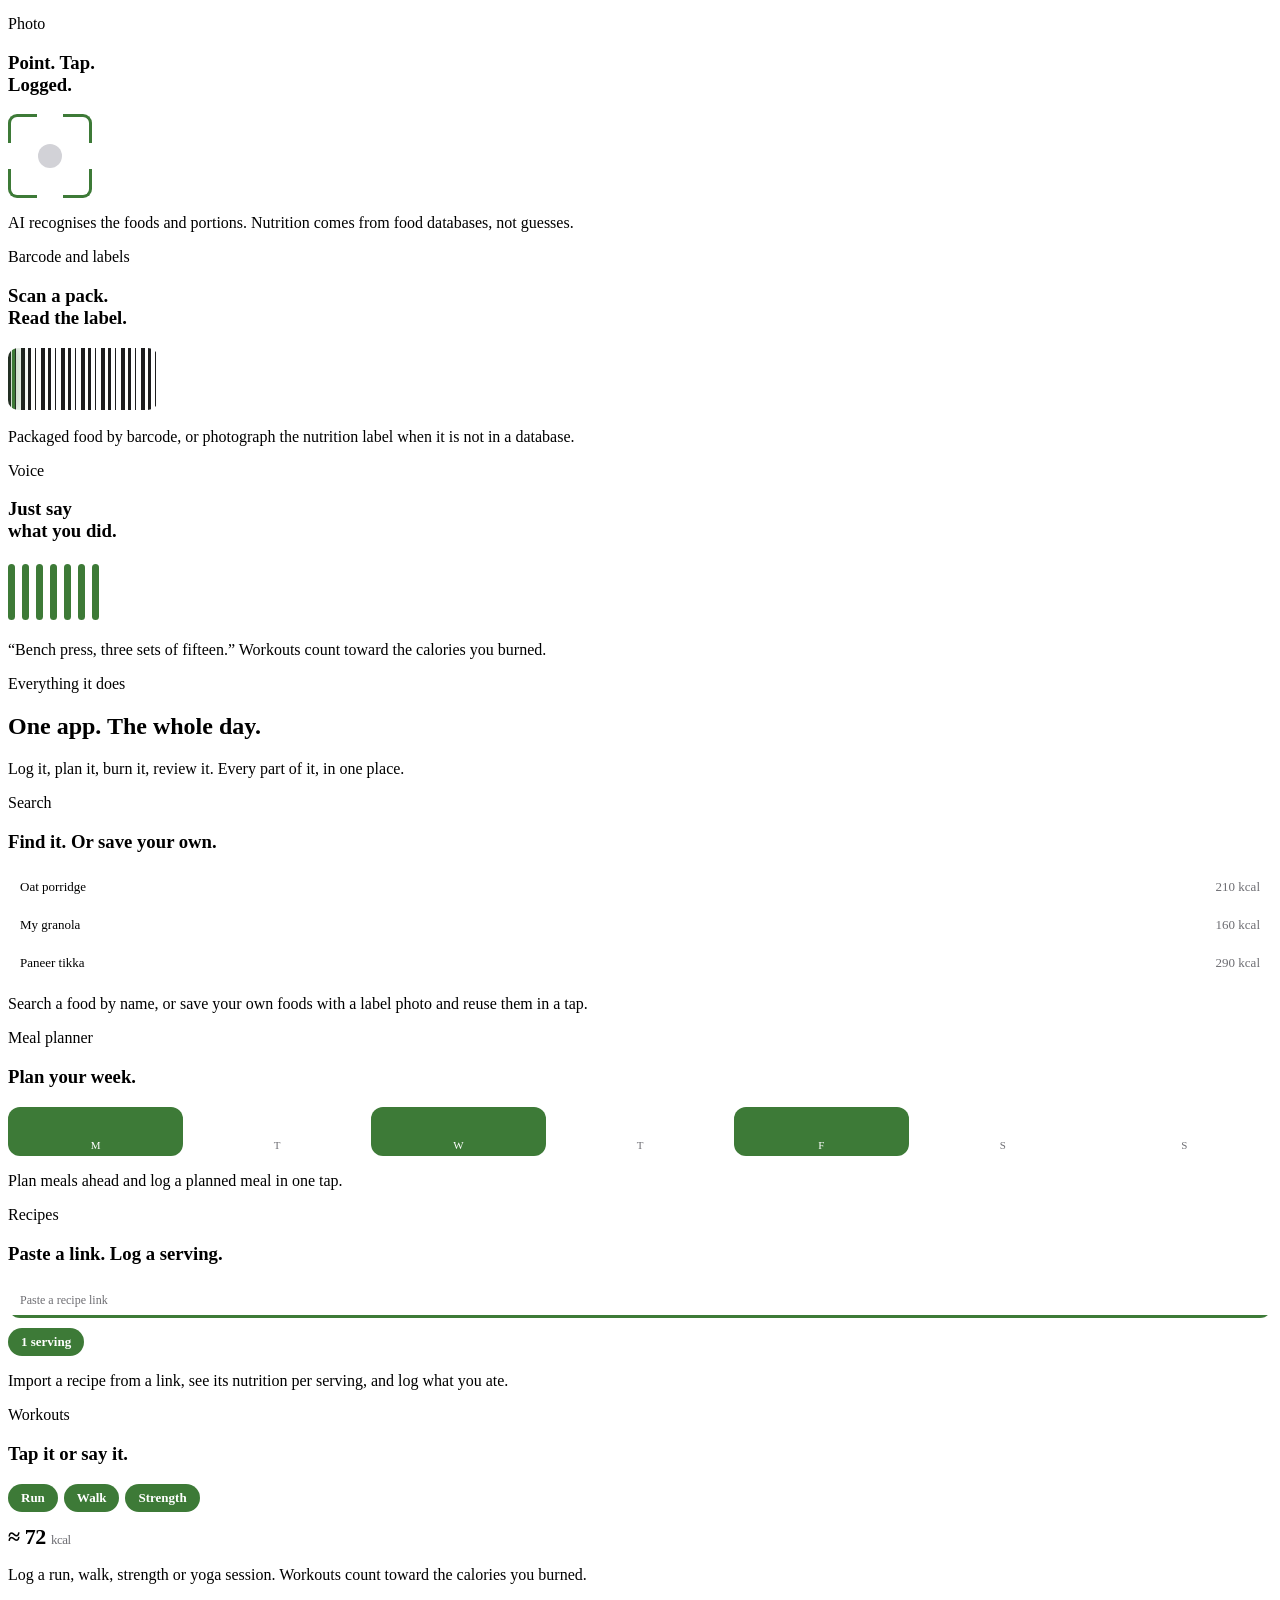
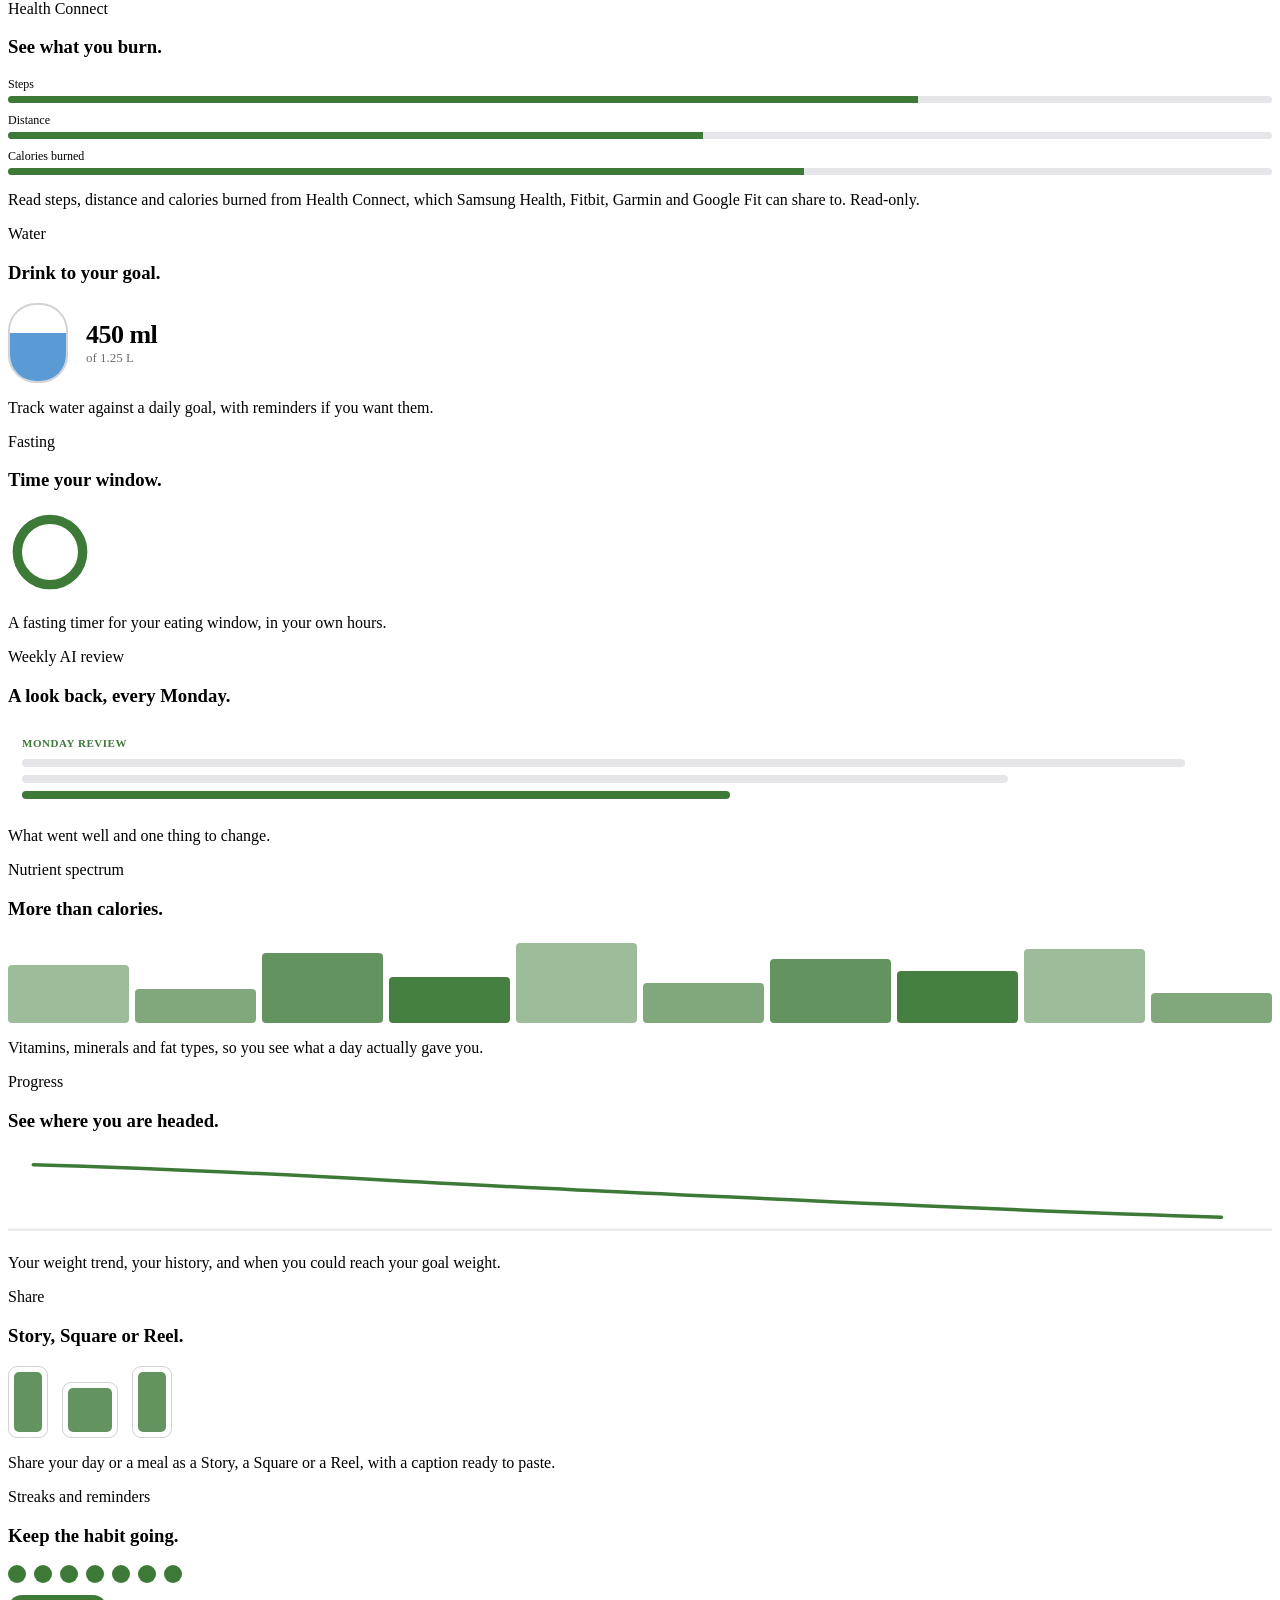
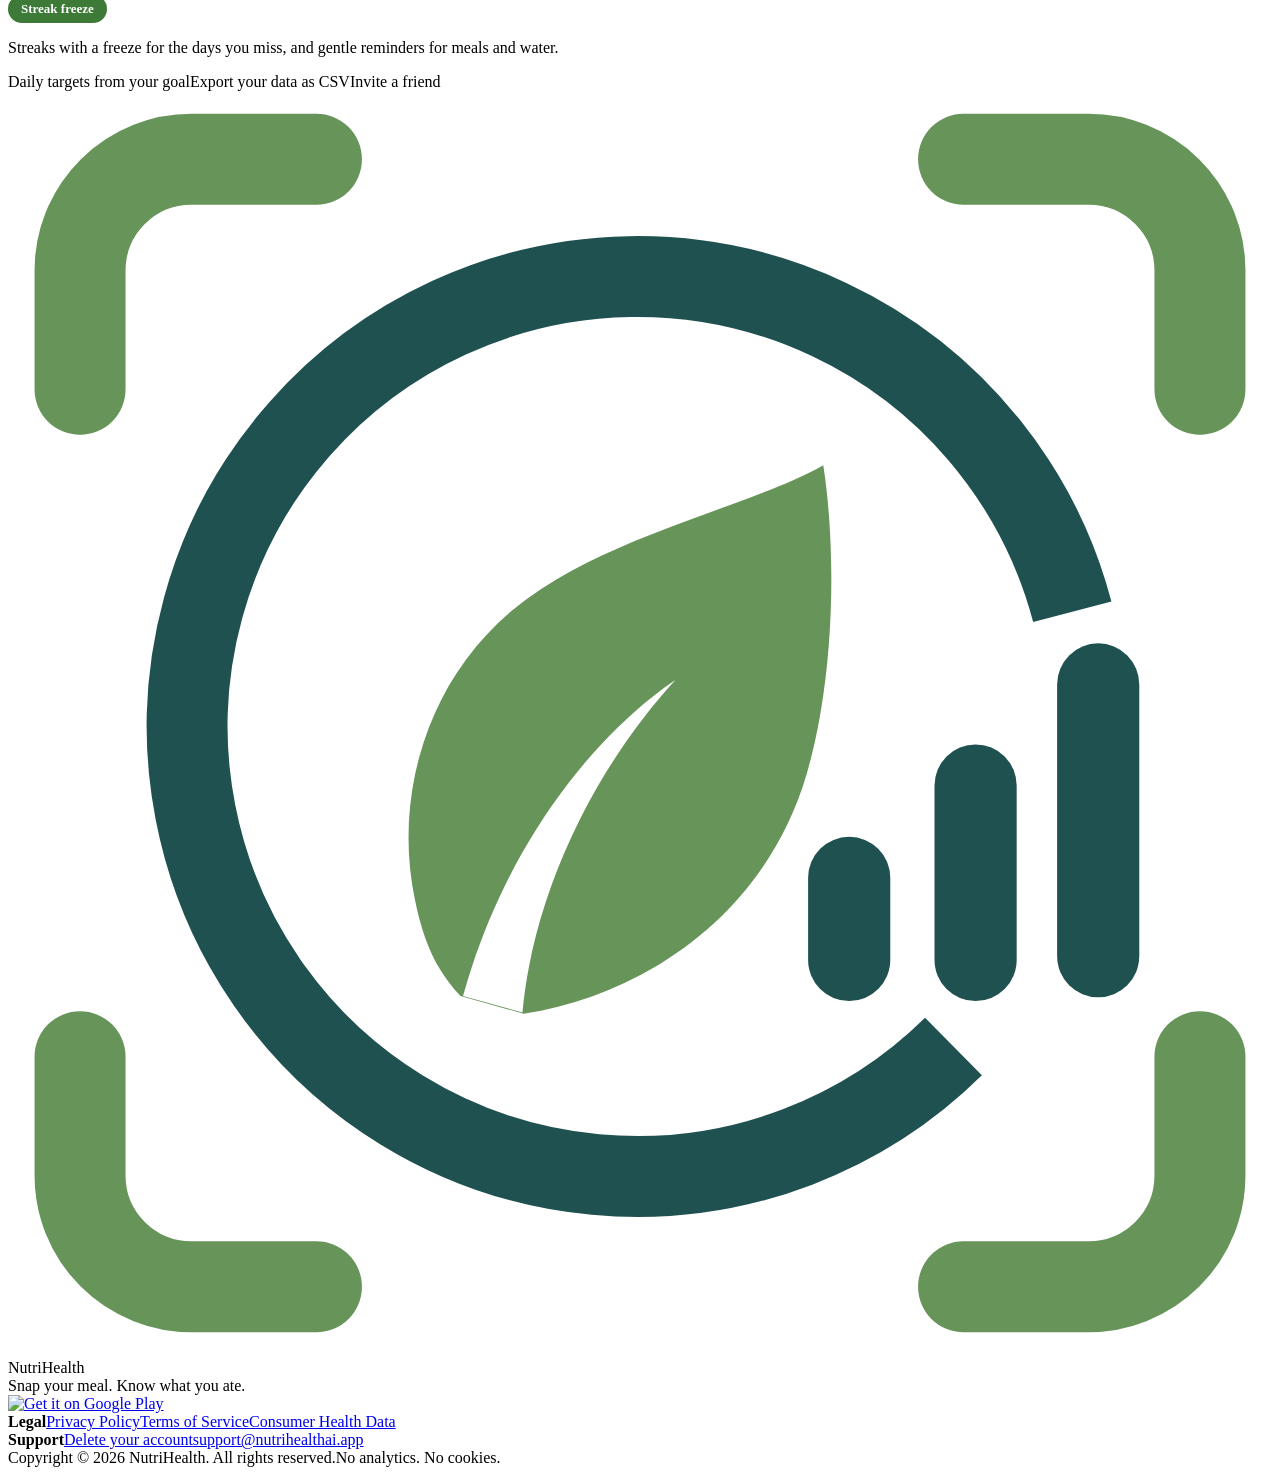
==== commit 9d96211c: "feat(header): top bar is the logo only (Get the app on Home), page-coloured Privacy and Terms leave " ====
--- a/public/index.html
+++ b/public/index.html
@@ -13,9 +13,9 @@
 <script>document.documentElement.classList.add("js")</script>
 </head>
 <body>
-<header class="site"><div class="bar">
+<header class="site"><div class="hbar">
 <a class="brand" href="/"><svg viewBox="0 0 1000 1000" aria-hidden="true"><g fill="none" stroke="#679459" stroke-width="72" stroke-linecap="round"><path d="M57,236 V142 A88,88 0 0 1 145,54 H244"/><path d="M943,236 V142 A88,88 0 0 0 855,54 H756"/><path d="M57,764 V858 A88,88 0 0 0 145,946 H244"/><path d="M943,764 V858 A88,88 0 0 1 855,946 H756"/></g><path d="M748,756 A356,356 0 1 1 842,412" fill="none" stroke="#1F5150" stroke-width="64"/><g fill="#1F5150"><rect x="633" y="590" width="65" height="130" rx="32.5"/><rect x="733" y="517" width="65" height="203" rx="32.5"/><rect x="830" y="437" width="65" height="280" rx="32.5"/></g><path fill="#679459" fill-rule="evenodd" d="M645,296 C585,330 470,352 400,410 C330,468 305,560 322,640 C330,680 343,700 358,716 L408,730 C505,715 600,650 632,540 C655,460 655,360 645,296 Z M528,466 C470,505 395,590 360,716 L407,729 C415,640 460,540 528,466 Z"/></svg><span>Nutri<b>Health</b></span></a>
-<nav class="nav" aria-label="Main"><a href="/privacy/">Privacy</a><a href="/terms/">Terms</a><a class="get" href="https://play.google.com/store/apps/details?id=com.nutrihealth.app">Get the app</a></nav>
+<nav class="nav" aria-label="Main"><a class="get" href="https://play.google.com/store/apps/details?id=com.nutrihealth.app">Get the app</a></nav>
 </div></header>
 <main style="padding:0"><div class="h-wrap">
 <!-- Home page. Generated from the approved website canvas; edit freely. <svg viewBox="0 0 1000 1000" aria-hidden="true"><g fill="none" stroke="#679459" stroke-width="72" stroke-linecap="round"><path d="M57,236 V142 A88,88 0 0 1 145,54 H244"/><path d="M943,236 V142 A88,88 0 0 0 855,54 H756"/><path d="M57,764 V858 A88,88 0 0 0 145,946 H244"/><path d="M943,764 V858 A88,88 0 0 1 855,946 H756"/></g><path d="M748,756 A356,356 0 1 1 842,412" fill="none" stroke="#1F5150" stroke-width="64"/><g fill="#1F5150"><rect x="633" y="590" width="65" height="130" rx="32.5"/><rect x="733" y="517" width="65" height="203" rx="32.5"/><rect x="830" y="437" width="65" height="280" rx="32.5"/></g><path fill="#679459" fill-rule="evenodd" d="M645,296 C585,330 470,352 400,410 C330,468 305,560 322,640 C330,680 343,700 358,716 L408,730 C505,715 600,650 632,540 C655,460 655,360 645,296 Z M528,466 C470,505 395,590 360,716 L407,729 C415,640 460,540 528,466 Z"/></svg> and https://play.google.com/store/apps/details?id=com.nutrihealth.app are filled in by build.py. -->
